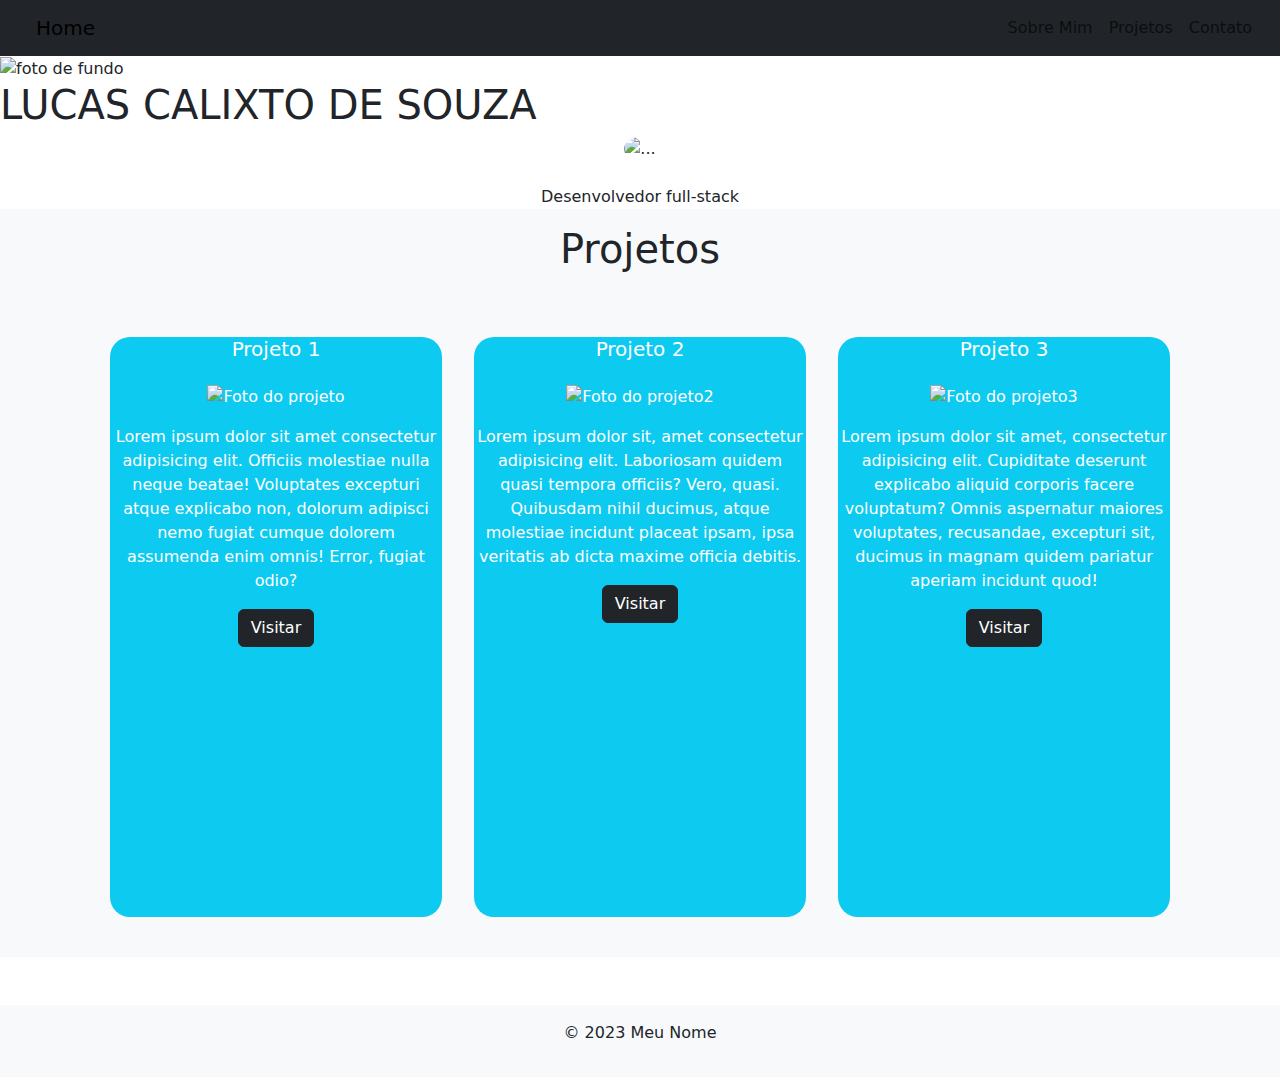
==== index.html @ 974daecf "Primeiro commit do projeto" ====
<!DOCTYPE html>
<html lang="pt-BR">

<head>
  <meta charset="UTF-8">
  <meta name="viewport" content="width=device-width, initial-scale=1.0">
  <title>Meu Currículo</title>
  <link href="https://cdn.jsdelivr.net/npm/bootstrap@5.3.0/dist/css/bootstrap.min.css" rel="stylesheet">
  <link rel="stylesheet" href="curriculo/css/styles.css">
  <script src="curriculo/js/script.js" defer></script>
</head>

<body id="page-top">
  <!-- Navbar -->
  <nav id="minha-navbar" class="navbar navbar-expand-lg bg-dark sticky-top p-2">
    <div class="container-fluid">

      <a id="home" class="navbar-brand ms-3" href="#page-top">Home</a>

      <!-- Botão para abrir o menu em telas pequenas -->
      <button class="navbar-toggler navbar-dark" type="button" data-bs-toggle="collapse" data-bs-target="#navbarNav"
        aria-controls="navbarNav" aria-expanded="false" aria-label="Toggle navigation">
        <span class="navbar-toggler-icon"></span>
      </button>

      <!-- Itens do Menu -->
      <div class="collapse navbar-collapse justify-content-end" id="navbarNav">
        <ul class="navbar-nav">
          <li class="nav-item">
            <a id="link" class="nav-link" href="#sobre">Sobre Mim</a>
          </li>
          <li class="nav-item">
            <a id="link" class="nav-link" href="#projetos">Projetos</a>
          </li>
          <li class="nav-item">
            <a id="link" class="nav-link" href="#contato">Contato</a>
          </li>
        </ul>
      </div>

    </div>
  </nav>

  <header>
    <img id="imagemFundo" src="curriculo/assets/img/foto.webp" alt="foto de fundo" class="background-image">
    <h1 class="masthead-heading text-uppercase mb-0 animate-text">Lucas Calixto de Souza</h1>
  </header>
  
  <!-- Sobre Mim -->
  <section id="sobre" class="">
    <div class="container d-flex align-items-center flex-column">
      <!-- Masthead Avatar Image-->
      <img class="mb-3 rounded-circle p-2" src="curriculo/assets/img/foto.jpg" alt="..." />
      <!-- Masthead Subheading-->
      <p class="masthead-subheading font-weight-light mb-0">Desenvolvedor full-stack</p>
    </div>
  </section>

  <!-- Projetos -->
  <section id="projetos" class="bg-light">
    <div class="container">
      <h1 class="text-center p-3">Projetos</h1>
      <div class="row p-4">
        <div class="col-lg-4 col-md-12 p-3">
          <div class="card-body bg-info text-white text-center" style="border-radius: 20px; height: 580px;">
            <h5 class="card-title">Projeto 1</h5>
            <img src="curriculo/assets/img/fotoprojeto.webp" class="card-img-top mt-4 mb-3" alt="Foto do projeto"
              style="width: 250px; height: 240px;">
            <p class="card-text">Lorem ipsum dolor sit amet consectetur adipisicing elit. Officiis
              molestiae nulla neque beatae! Voluptates excepturi atque explicabo non, dolorum adipisci
              nemo fugiat cumque dolorem assumenda enim omnis! Error, fugiat odio?</p>
            <div class="text-center">
              <button class="btn btn-dark">Visitar</button>
            </div>
          </div>
        </div>
        <div class="col-lg-4 col-md-6 p-3">
          <div class="card-body bg-info text-white text-center" style="border-radius: 20px; height: 580px;">
            <h5 class="card-title">Projeto 2</h5>
            <img src="curriculo/assets/img/fotoprojeto.webp" class="card-img-top mt-4 mb-3" alt="Foto do projeto2"
              style="width: 250px; height: 240px;">
            <p class="card-text">Lorem ipsum dolor sit, amet consectetur adipisicing elit. Laboriosam
              quidem quasi tempora officiis? Vero, quasi. Quibusdam nihil ducimus, atque molestiae
              incidunt placeat ipsam, ipsa veritatis ab dicta maxime officia debitis.</p>
            <div class="text-center">
              <button class="btn btn-dark">Visitar</button>
            </div>
          </div>
        </div>
        <div class="col-lg-4 col-md-6 p-3">
          <div class="card-body bg-info text-white text-center" style="border-radius: 20px; height: 580px;">
            <h5 class="card-title">Projeto 3</h5>
            <img src="curriculo/assets/img/fotoprojeto.webp" class="card-img-top mt-4 mb-3" alt="Foto do projeto3"
              style="width: 250px; height: 240px;">
            <p class="card-text">Lorem ipsum dolor sit amet, consectetur adipisicing elit. Cupiditate
              deserunt explicabo aliquid corporis facere voluptatum? Omnis aspernatur maiores
              voluptates, recusandae, excepturi sit, ducimus in magnam quidem pariatur aperiam
              incidunt quod!</p>
            <div class="text-center">
              <button class="btn btn-dark">Visitar</button>
            </div>
          </div>
        </div>
      </div>
    </div>
  </section>
  <section>


    
  </section>

  <!-- Adicione outras seções aqui -->

  <!-- Rodapé -->
  <footer class="bg-light text-center p-3 mt-5">
    <p>&copy; 2023 Meu Nome</p>
  </footer>

  <script src="https://cdn.jsdelivr.net/npm/bootstrap@5.3.0/dist/js/bootstrap.bundle.min.js"></script>
  <script src="curriculo/js/script.js"></script> <!-- Seu script customizado -->

</body>

</html>
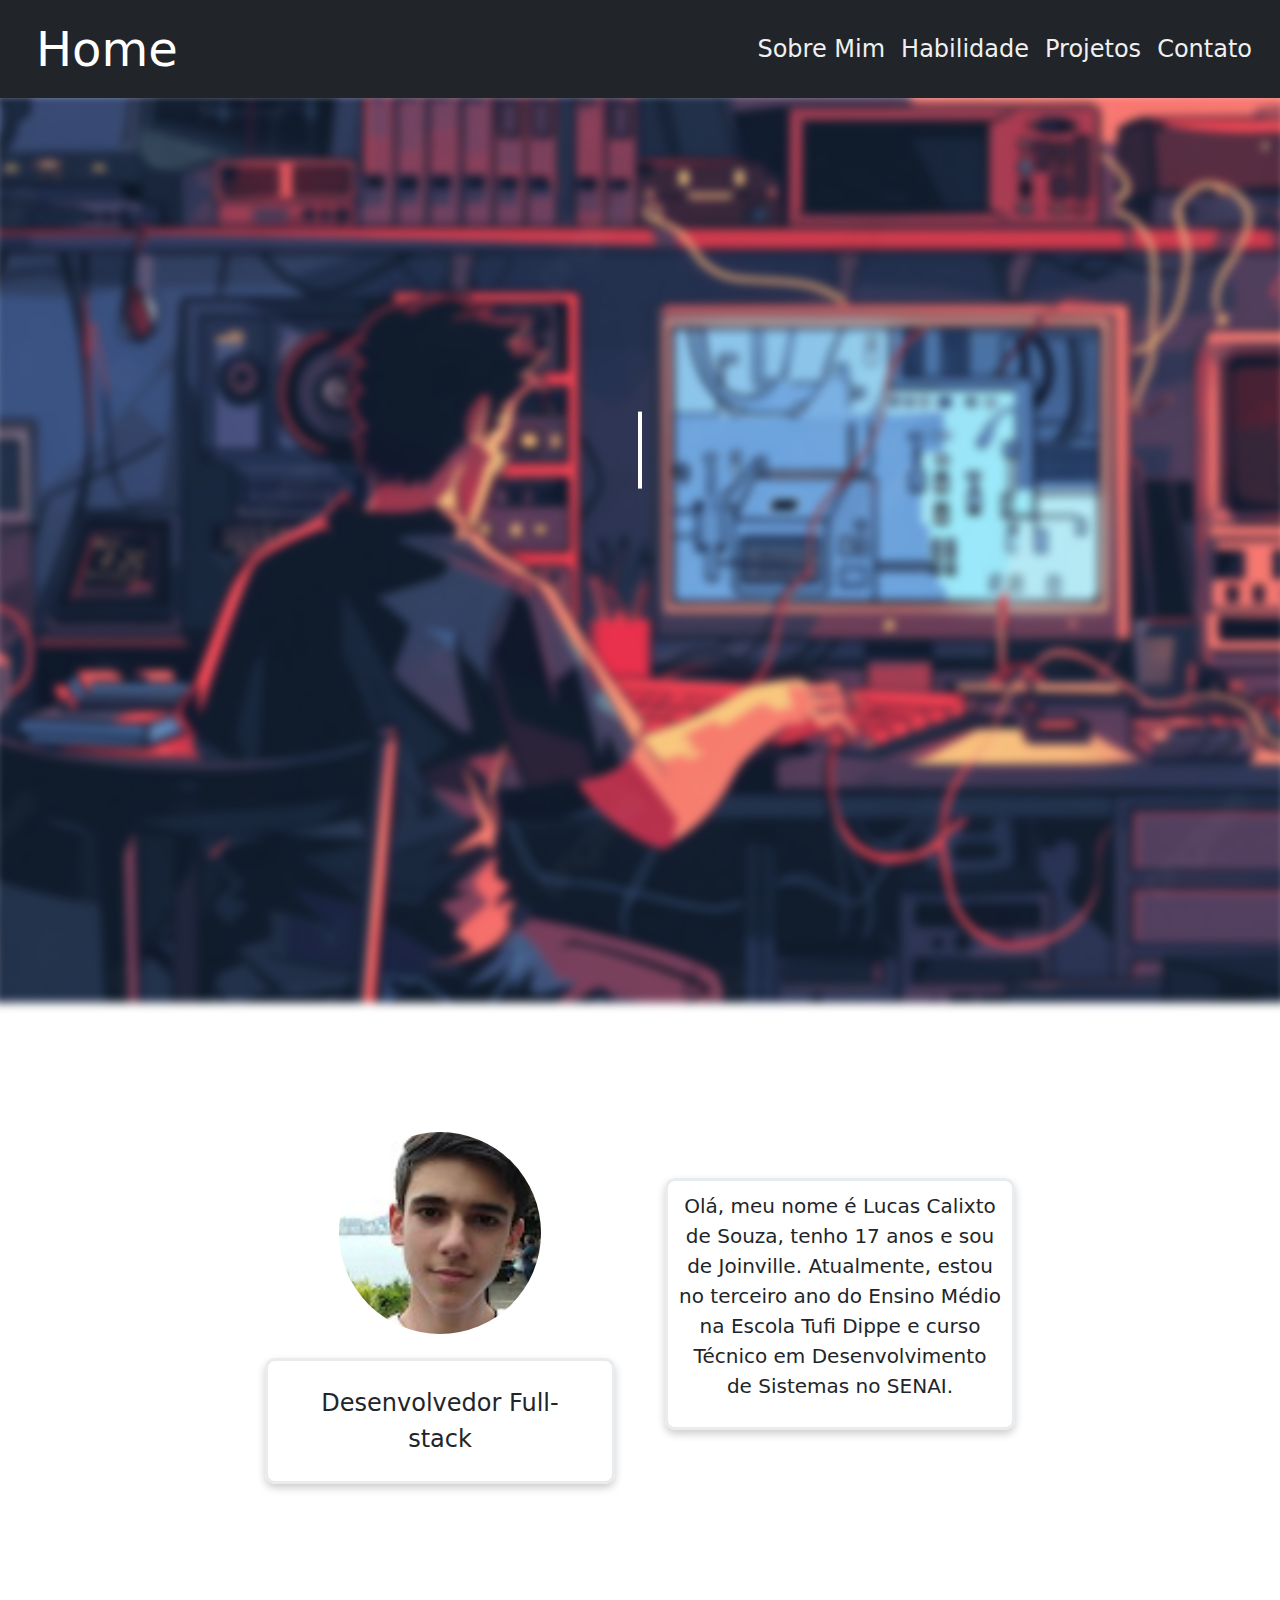
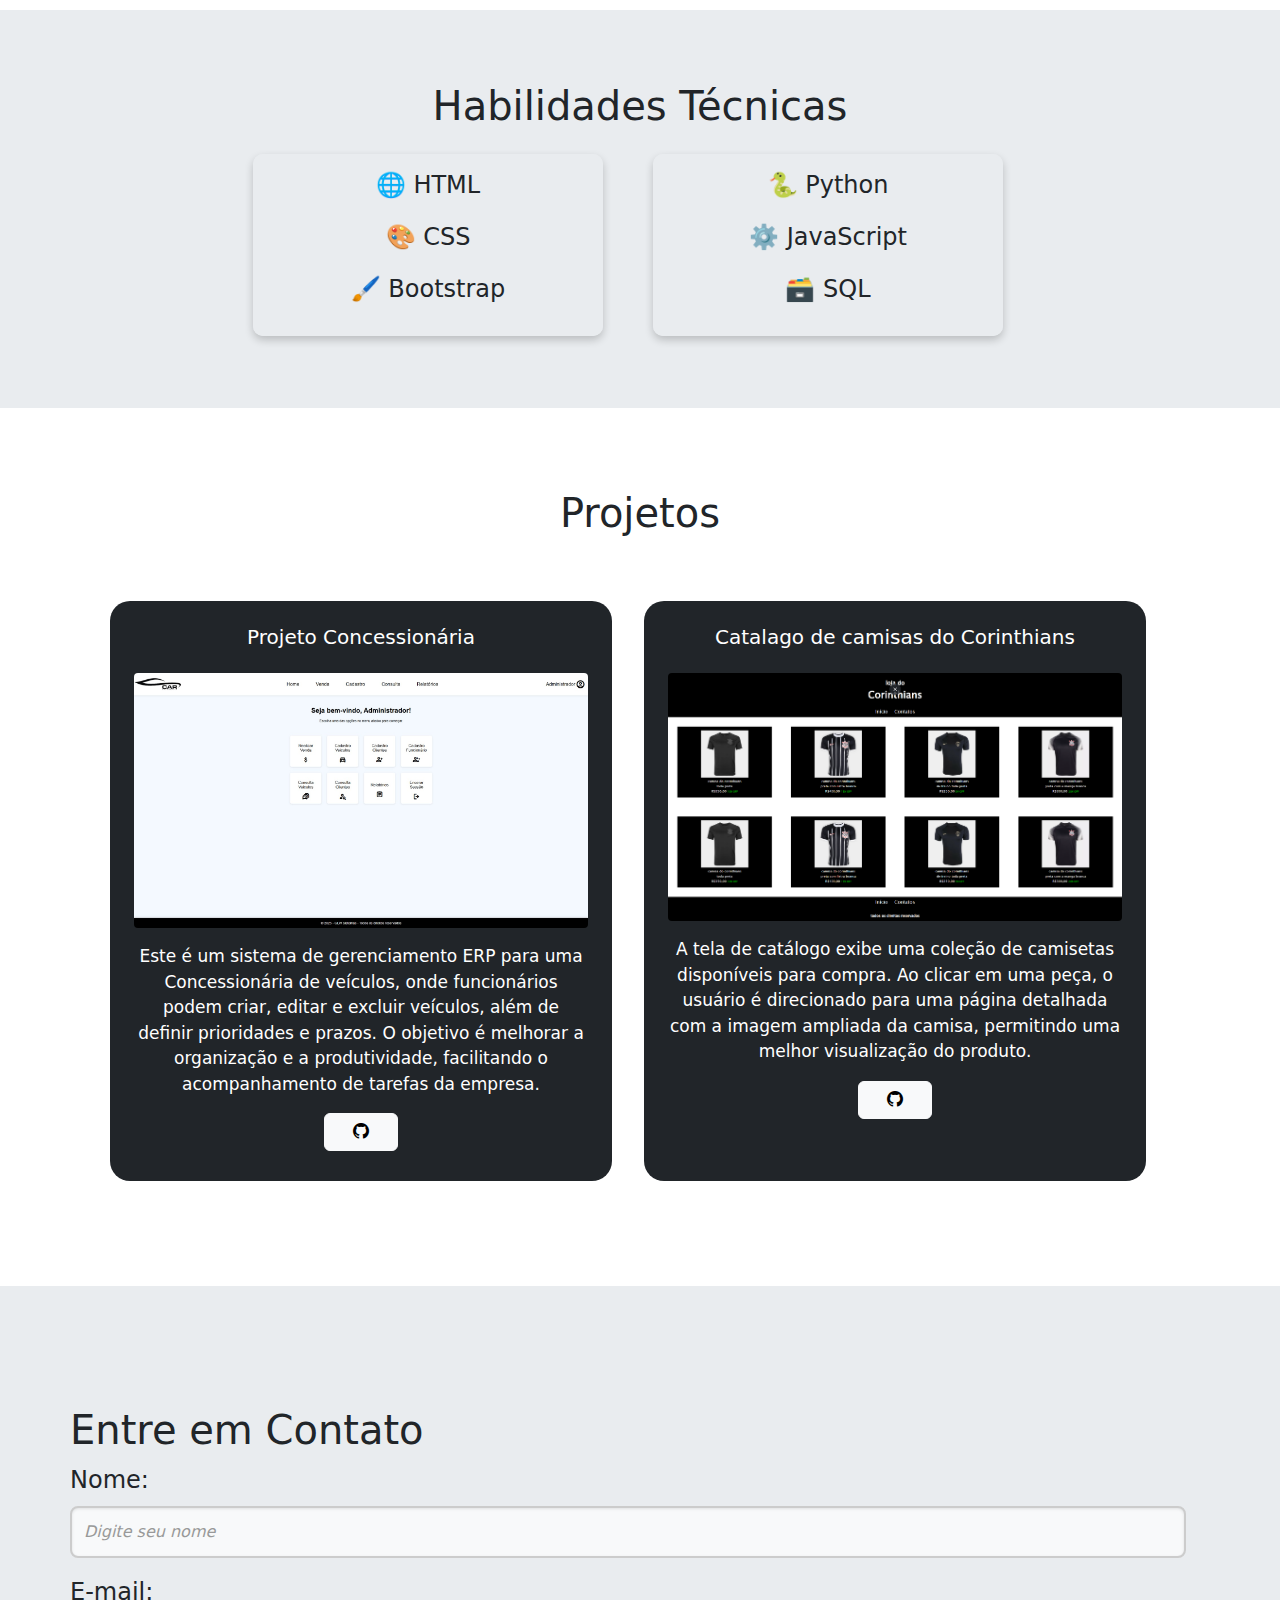
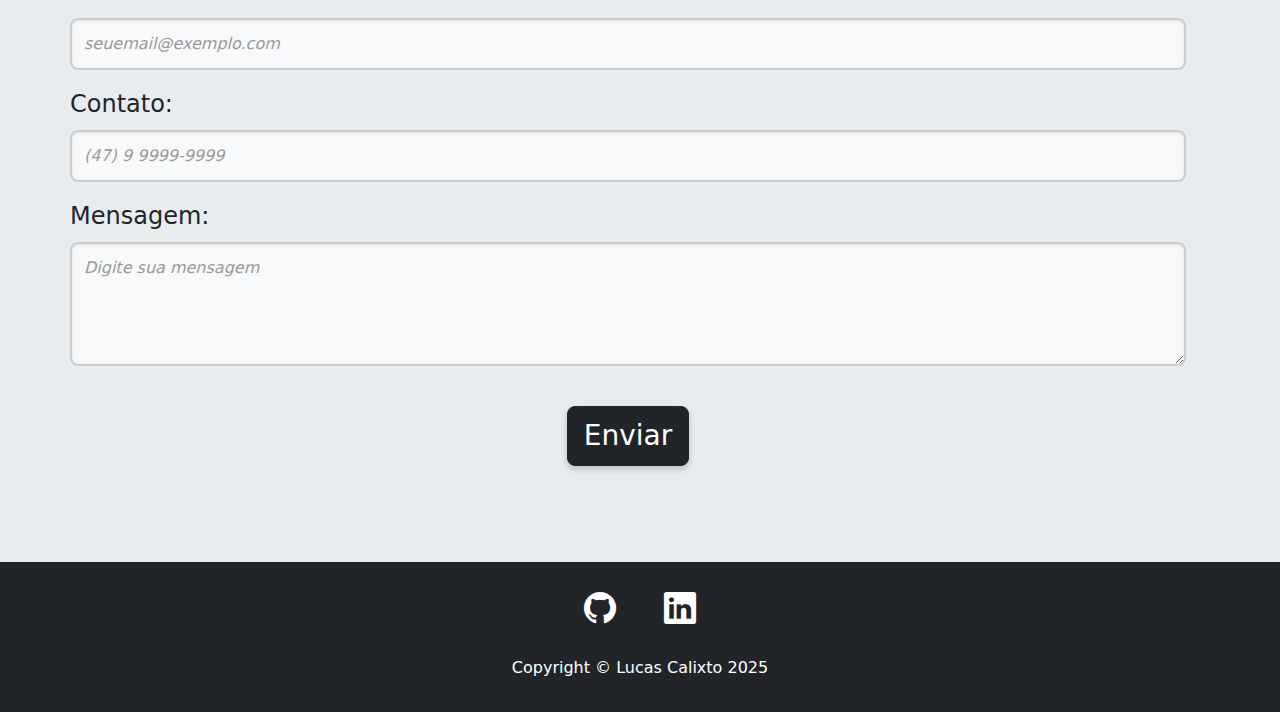
==== commit a1f758cb: "adiciona novo script JavaScript com funcionalidades de validação de formulário, animações e modais" ====
--- a/index.html
+++ b/index.html
@@ -6,8 +6,8 @@
   <meta name="viewport" content="width=device-width, initial-scale=1.0">
   <title>Meu Currículo</title>
   <link href="https://cdn.jsdelivr.net/npm/bootstrap@5.3.0/dist/css/bootstrap.min.css" rel="stylesheet">
-  <link rel="stylesheet" href="curriculo/css/styles.css">
-  <script src="curriculo/js/script.js" defer></script>
+  <link rel="stylesheet" href="css/styles.css">
+  <link rel="stylesheet" href="https://cdn.jsdelivr.net/npm/bootstrap-icons@1.11.3/font/bootstrap-icons.min.css">
 </head>
 
 <body id="page-top">
@@ -30,6 +30,9 @@
             <a id="link" class="nav-link" href="#sobre">Sobre Mim</a>
           </li>
           <li class="nav-item">
+            <a id="link" class="nav-link" href="#habilidades">Habilidade</a>
+          </li>
+          <li class="nav-item">
             <a id="link" class="nav-link" href="#projetos">Projetos</a>
           </li>
           <li class="nav-item">
@@ -42,83 +45,182 @@
   </nav>
 
   <header>
-    <img id="imagemFundo" src="curriculo/assets/img/foto.webp" alt="foto de fundo" class="background-image">
-    <h1 class="masthead-heading text-uppercase mb-0 animate-text">Lucas Calixto de Souza</h1>
+    <img id="imagemFundo" src="assets/img/foto.webp" alt="foto de fundo" class="background-image">
+    <h1 id="nome" class="masthead-heading text-uppercase animate-text cursor">Lucas Calixto de Souza</h1>
   </header>
-  
+
   <!-- Sobre Mim -->
-  <section id="sobre" class="">
-    <div class="container d-flex align-items-center flex-column">
-      <!-- Masthead Avatar Image-->
-      <img class="mb-3 rounded-circle p-2" src="curriculo/assets/img/foto.jpg" alt="..." />
-      <!-- Masthead Subheading-->
-      <p class="masthead-subheading font-weight-light mb-0">Desenvolvedor full-stack</p>
+  <section id="sobre">
+    <div id="distancia" class="row">
+      <div id="txtsobre" class="col-lg-4">
+        <img id="imgminha" class="rounded-circle p-4" src="assets/img/foto.jpg" alt="Foto do desenvolvedor" />
+        <p id="txt" class="masthead-subheading font-weight-light p-4 fs-4">Desenvolvedor Full-stack</p>
+      </div>
+      <div id="txt" class="col-lg-4">
+        <p class="text-center fs-5">Olá, meu nome é Lucas Calixto de Souza, tenho 17 anos e sou de Joinville.
+          Atualmente, estou no terceiro ano do Ensino Médio na Escola Tufi Dippe e curso Técnico em Desenvolvimento de
+          Sistemas no SENAI.</p>
+      </div>
+    </div>
+  </section>
+
+  <!-- Habilidades -->
+  <section id="habilidades" class="py-5">
+    <div class="text-container container mt-4">
+      <h1 class="text-center mb-4">Habilidades Técnicas</h1>
+      <div id="distancia" class="row text-center">
+        <div id="txt1" class="col-lg-4 mb-4">
+          <p class="fs-4 animated-text">🌐 HTML</p>
+          <p class="fs-4 animated-text">🎨 CSS</p>
+          <p class="fs-4 animated-text">🖌️ Bootstrap</p>
+        </div>
+        <div id="txt2" class="col-lg-4 mb-4">
+          <p class="fs-4 animated-text">🐍 Python</p>
+          <p class="fs-4 animated-text">⚙️ JavaScript</p>
+          <p class="fs-4 animated-text">🗃️ SQL</p>
+        </div>
+      </div>
     </div>
   </section>
 
   <!-- Projetos -->
-  <section id="projetos" class="bg-light">
+  <section id="projetos">
     <div class="container">
       <h1 class="text-center p-3">Projetos</h1>
       <div class="row p-4">
-        <div class="col-lg-4 col-md-12 p-3">
-          <div class="card-body bg-info text-white text-center" style="border-radius: 20px; height: 580px;">
-            <h5 class="card-title">Projeto 1</h5>
-            <img src="curriculo/assets/img/fotoprojeto.webp" class="card-img-top mt-4 mb-3" alt="Foto do projeto"
-              style="width: 250px; height: 240px;">
-            <p class="card-text">Lorem ipsum dolor sit amet consectetur adipisicing elit. Officiis
-              molestiae nulla neque beatae! Voluptates excepturi atque explicabo non, dolorum adipisci
-              nemo fugiat cumque dolorem assumenda enim omnis! Error, fugiat odio?</p>
+        <!-- Card 1 -->
+        <div class="col-lg-6 col-md-4 p-3 text-white">
+          <div id="card-projeto-1" class="card-body bg-dark p-4 text-center"
+            style="border-radius: 20px; height: 580px;">
+            <h5 class="card-title">Projeto Concessionária</h5>
+            <img src="assets/img/concessionaria.jpeg" class="card-img-top mt-4 mb-3 rounded-1" alt="Foto do projeto">
+            <p class="card-text">Este é um sistema de gerenciamento ERP para uma Concessionária de veículos, onde
+              funcionários podem criar, editar e excluir veículos, além de definir prioridades e prazos. O objetivo é
+              melhorar a organização e a produtividade, facilitando o acompanhamento de tarefas da empresa.</p>
             <div class="text-center">
-              <button class="btn btn-dark">Visitar</button>
+              <a class="btn btn-light" target="_blank" href="https://github.com/luc4as-calixto/Concessionaria"><i
+                  class="bi bi-github p-3"></i></a>
             </div>
           </div>
         </div>
-        <div class="col-lg-4 col-md-6 p-3">
-          <div class="card-body bg-info text-white text-center" style="border-radius: 20px; height: 580px;">
-            <h5 class="card-title">Projeto 2</h5>
-            <img src="curriculo/assets/img/fotoprojeto.webp" class="card-img-top mt-4 mb-3" alt="Foto do projeto2"
-              style="width: 250px; height: 240px;">
-            <p class="card-text">Lorem ipsum dolor sit, amet consectetur adipisicing elit. Laboriosam
-              quidem quasi tempora officiis? Vero, quasi. Quibusdam nihil ducimus, atque molestiae
-              incidunt placeat ipsam, ipsa veritatis ab dicta maxime officia debitis.</p>
+
+        <!-- Modal 1 -->
+        <div id="modal-1" class="modal">
+          <div class="modal-content">
+            <h2 class="p-4">Projeto Concessionária</h2>
+            <img src="assets/img/concessionaria.jpeg" alt="Foto do projeto" class="modal-img">
+            <p class="fs-5">O sistema da concessionária tem como objetivo otimizar e agilizar a gestão de estoque,
+              vendas, clientes e funcionários. Ele será utilizado por diferentes perfis de colaboradores, incluindo
+              vendedores, almoxarifes, profissionais do setor financeiro, supervisores e gerentes, que terão a
+              responsabilidade de manter as informações sempre atualizadas.</p>
+            <p class="fs-5">Entre suas principais funcionalidades, o sistema permitirá o cadastro e a consulta de dados
+              de clientes, funcionários e veículos, além da geração de relatórios detalhados sobre o volume de vendas
+              semanais e mensais, bem como o saldo de veículos em estoque. Dessa forma, a ferramenta contribuirá para um
+              gerenciamento mais eficiente, organizado e ágil das operações da concessionária.</p>
+            <span class="close p-3">&times;</span>
+          </div>
+        </div>
+
+        <!-- Card 2 -->
+        <div class="col-lg-6 col-md-4 p-3 text-white">
+          <div id="card-projeto-2" class="card-body bg-dark p-4 text-center"
+            style="border-radius: 20px; height: 580px;">
+            <h5 class="card-title">Catalago de camisas do Corinthians</h5>
+            <img src="assets/img/catalago.png" class="card-img-top mt-4 mb-3 rounded-1" alt="Foto do projeto2">
+            <p class="card-text">A tela de catálogo exibe uma coleção de camisetas disponíveis para compra. Ao clicar em
+              uma peça, o usuário é direcionado para uma página detalhada com a imagem ampliada da camisa, permitindo
+              uma melhor visualização do produto.</p>
             <div class="text-center">
-              <button class="btn btn-dark">Visitar</button>
+              <a class="btn btn-light" target="_blank" href=""><i class="bi bi-github p-3"></i></a>
             </div>
           </div>
         </div>
-        <div class="col-lg-4 col-md-6 p-3">
-          <div class="card-body bg-info text-white text-center" style="border-radius: 20px; height: 580px;">
-            <h5 class="card-title">Projeto 3</h5>
-            <img src="curriculo/assets/img/fotoprojeto.webp" class="card-img-top mt-4 mb-3" alt="Foto do projeto3"
-              style="width: 250px; height: 240px;">
-            <p class="card-text">Lorem ipsum dolor sit amet, consectetur adipisicing elit. Cupiditate
-              deserunt explicabo aliquid corporis facere voluptatum? Omnis aspernatur maiores
-              voluptates, recusandae, excepturi sit, ducimus in magnam quidem pariatur aperiam
-              incidunt quod!</p>
-            <div class="text-center">
-              <button class="btn btn-dark">Visitar</button>
-            </div>
-          </div>
-        </div>
-      </div>
-    </div>
-  </section>
-  <section>
-
-
-    
-  </section>
-
-  <!-- Adicione outras seções aqui -->
+
+        <!-- Modal 2 -->
+        <div id="modal-2" class="modal">
+          <div class="modal-content">
+            <h2 class="p-4">Catalago de camisas do Corinthians</h2>
+            <img src="assets/img/catalago.png" alt="Foto do catalago" class="modal-img">
+            <p class="card-text fs-4">A tela de catálogo de camisetas é uma interface onde os usuários podem visualizar
+              diferentes modelos disponíveis para compra. Cada item é apresentado com uma imagem, nome e, opcionalmente,
+              preço. Ao clicar em uma camiseta, o sistema abre uma nova tela dedicada exclusivamente a esse produto.
+              Nela, a peça é exibida em destaque, permitindo uma visão mais detalhada do design, tecido e acabamentos.
+              Esse recurso facilita a experiência do usuário, tornando a navegação mais intuitiva e permitindo uma
+              melhor avaliação antes da compra.</p>
+            <img src="assets/img/camisa.png" alt="Foto da camisa" class="modal-img">
+            <span class="close p-3">&times;</span>
+          </div>
+        </div>
+      </div>
+    </div>
+  </section>
+  <!-- Formulário -->
+  <section id="contato" class="py-5 p-4">
+
+    <!-- Mensagens -->
+    <div class="row justify-content-center">
+      <div class="col-8 col-md-6 mt-4">
+        <div id="success-message" class="alert alert-success d-none">
+          Mensagem enviada com sucesso! 🎉
+        </div>
+      </div>
+    </div>
+
+    <!-- Mensagem de erro -->
+
+    <div class="row justify-content-center">
+      <div class="col-8 col-md-6 mt-4">
+        <div id="alert-message-erronumber" class="alert alert-danger d-none" role="alert">
+          <p>Por favor, insira um número de WhatsApp válido com 11 dígitos.</p>
+        </div>
+      </div>
+    </div>
+
+    <div class="row">
+      <div class="col-12 col-md-12  ">
+        <form id="contato-form" class="container mt-4 mb-5">
+          <h1>Entre em Contato</h1>
+          <div class="mb-3">
+            <label class="form-label fs-4">Nome:</label>
+            <input type="text" class="form-control" placeholder="Digite seu nome" required>
+          </div>
+
+          <div class="mb-3">
+            <label class="form-label fs-4">E-mail:</label>
+            <input type="email" class="form-control" placeholder="seuemail@exemplo.com" required>
+          </div>
+
+          <div class="mb-3">
+            <label class="form-label fs-4">Contato:</label>
+            <input id="numero_contato" type="tel" class="form-control" placeholder="(47) 9 9999-9999">
+          </div>
+
+          <div class="mb-3">
+            <label class="form-label fs-4">Mensagem:</label>
+            <textarea class="form-control" rows="4" placeholder="Digite sua mensagem" required></textarea>
+          </div>
+
+          <div class="text-center">
+            <button type="submit" class="btn btn-dark btn-lg mt-4 fs-3">Enviar</button>
+          </div>
+        </form>
+      </div>
+    </div>
+  </section>
+
 
   <!-- Rodapé -->
-  <footer class="bg-light text-center p-3 mt-5">
-    <p>&copy; 2023 Meu Nome</p>
+  <footer class="bg-dark text-white text-center p-3">
+    <a href="https://github.com/luc4as-calixto" target="_blank" class="btn btn-dark text-white fs-2 mb-3"><i
+        class="bi bi-github"></i></a>
+    <a href="https://br.linkedin.com/in/lucascalixtodesouza" target="_blank"
+      class="btn btn-dark text-white fs-2 mb-3 ms-3 "><i class="bi bi-linkedin"></i></a>
+    <p>Copyright &copy; Lucas Calixto 2025 </p>
   </footer>
 
+  <script src="js/script.js" defer></script>
   <script src="https://cdn.jsdelivr.net/npm/bootstrap@5.3.0/dist/js/bootstrap.bundle.min.js"></script>
-  <script src="curriculo/js/script.js"></script> <!-- Seu script customizado -->
+  <script src="js/script.js"></script> <!-- Seu script customizado -->
 
 </body>
 
--- a/css/styles.css
+++ b/css/styles.css
@@ -0,0 +1,378 @@
+.row {
+  display: flex;
+  flex-wrap: wrap;
+  justify-content: center;
+  align-items: center;
+  width: 100%;
+}
+
+.col-lg-4 {
+  display: flex;
+  flex-direction: column;
+  justify-content: center;
+  align-items: center;
+  text-align: center;
+}
+
+button{
+  box-shadow: 0px 3px 6px rgba(0, 0, 0, 0.2);
+}
+
+button:hover{
+  box-shadow: 0px 3px 6px rgba(0, 0, 0, 0.6);
+}	
+
+body {
+  overflow-x: hidden;
+}
+
+section {
+  animation: fadeIn 1s ease-in-out;
+}
+
+#distancia {
+  gap: 50px;
+}
+
+/* ------------------------------------ nav ------------------------------------ */
+
+#home {
+  font-size: 3em;
+  color: white;
+}
+
+#home:hover{
+  color: rgba(255, 255, 255, 0.562);
+}
+
+#link {
+  color: #f0f0f0;
+  font-size: 1.5em;
+  text-decoration: none;
+}
+
+#link:hover {
+  color: rgba(255, 255, 255, 0.562) ;
+}
+
+
+/* Estilo normal da navbar */
+#minha-navbar {
+  transition: all 0.3s ease-in-out;
+  /* Transição suave para todas as mudanças */
+  padding: 5rem 1rem;
+  /* Padding padrão */
+  background-color: #343a40;
+  /* Cor de fundo padrão */
+}
+
+/* Estilo da navbar quando ela for reduzida */
+#minha-navbar.scrolled {
+  padding: 0.5rem 1rem;
+  /* Menor padding quando rolada */
+  background-color: #212529;
+  /* Cor de fundo mais escura quando rolada */
+}
+
+#minha-navbar .navbar-brand,
+#minha-navbar .nav-link {
+  transition: font-size 0.3s ease-in-out;
+  /* Transição suave para o tamanho da fonte */
+}
+
+/* Reduzir tamanho da fonte dos links e do logo quando rolada */
+#minha-navbar.scrolled .navbar-brand {
+  font-size: 1.3rem;
+  /* Tamanho da fonte do logo um pouco menor */
+}
+
+#minha-navbar.scrolled .nav-link {
+  font-size: 1.3rem;
+  /* Tamanho da fonte dos links reduzido */
+}
+
+/* ------------------------------------ section imagem-header ------------------------------------ */
+
+#imagemFundo {
+
+  overflow: hidden;
+  filter: blur(5px);
+  overflow: hidden;
+  scale: 1.01;
+}
+
+/* A imagem vai cobrir toda a tela */
+.background-image {
+  width: 100%;
+  height: 100vh;
+  /* 100% da altura da tela */
+  object-fit: cover;
+  /* Garante que a imagem cubra o espaço sem distorcer */
+  z-index: -1;
+  /* Garante que a imagem fique atrás do texto */
+}
+
+/* Estilos para o nome */
+.masthead-heading {
+  position: absolute;
+  top: 50%;
+  left: 50%;
+  transform: translate(-50%, -50%);
+  font-size: 5vw;
+  /* Tamanho do texto baseado na largura da tela */
+  color: white;
+  text-shadow: 2px 2px 4px rgba(0, 0, 0, 0.5);
+  z-index: 1;
+  margin: 0;
+  width: 80%;
+  /* Ajuste a largura do texto conforme necessário */
+  text-align: center;
+  /* Centraliza o texto */
+}
+
+/* ------------------------------------ escrita header ------------------------------------ */
+
+/* Animação de escrita */
+@keyframes typing {
+  from {
+    width: 0;
+  }
+
+  to {
+    width: 100%;
+  }
+}
+  
+.animate-text {
+  display: inline-block;
+  overflow: hidden;
+  white-space: nowrap;
+  border-right: 4px solid #fff;
+  width: 0;
+  max-width: fit-content;
+  animation: typing 4s steps(40) 1s forwards, cursor-blink 0.75s step-end infinite;
+}
+
+@keyframes cursor-blink {
+  50% {
+    border-color: transparent;
+  }
+}
+
+.animate-text.finished::after {
+  border-right: none;
+}
+
+/* @keyframes blink-caret {
+  50% {
+    border-color: transparent;
+  }
+} */
+
+/* Ajuste do tamanho da fonte em telas menores */
+@media (max-width: 500px) {
+  .masthead-heading {
+    font-size: 6vw;
+    /* Reduz o tamanho da fonte em telas menores */
+  }
+}
+
+/* ------------------------------------ section Sobre mim ------------------------------------ */
+
+#sobre {
+  z-index: 2;
+  padding: 50px;
+  margin-top: 50px;
+  margin-bottom: 50px;
+  background-color: white;
+  display: flex;
+  justify-content: center;
+  align-items: center;
+}
+
+#txtsobre{
+  width: 350px;
+  align-items: center;  
+  padding: 10px;
+}
+
+#txt{
+  width: 350px;
+  align-items: center;  
+  padding: 10px;
+  border: 3px solid #e9ecef;
+  border-radius: 10px;
+  box-shadow: 0px 4px 8px rgba(0, 0, 0, 0.2);
+}
+
+#txt1{
+  width: 350px;
+  height: auto;
+  padding-right: 5%;
+  align-items: center;
+  padding: 10px;
+  border: 3px solid #e9ecef;
+  border-radius: 10px;
+  box-shadow: 0px 4px 8px rgba(0, 0, 0, 0.2);
+}	
+
+
+#txt2{
+  width: 350px;
+  height: auto;
+  align-items: center;
+  padding-left: 5%;
+  padding: 10px;
+  border: 3px solid #e9ecef;
+  border-radius: 10px;
+  box-shadow: 0px 4px 8px rgba(0, 0, 0, 0.2);
+}
+
+#imgminha{
+  width: 250px;
+  height: auto;
+}
+
+/* ------------------------------------ section habilidades ------------------------------------ */
+
+#habilidades{
+  background-color: #e9ecef;
+}
+
+/* animação  */
+
+.text-container {
+  overflow: hidden; 
+  width: 100%; 
+}
+
+.animated-text {
+  display: inline-block; 
+  transition: transform 0.3s ease; 
+  cursor: default;  
+}
+
+.animated-text:hover {
+  transform: translateX(20px);
+}
+
+
+/* ------------------------------------ section projeto ------------------------------------ */
+
+#projetos {
+  z-index: 2;
+  padding: 50px;
+  margin-top: 15px;
+}
+
+#imgprojetos{
+  max-width: 100%;
+  height: auto;
+  display: block;
+  margin: 0 auto;
+}
+
+#card-projeto{
+  box-shadow: 0px 8px 10px rgba(0, 0, 0, 0.6);  
+}
+
+#card-projeto-1{
+  cursor: pointer;
+  font-size: 17px;
+}
+
+#card-projeto-2{
+  cursor: pointer;
+  font-size: 17px;
+}
+
+/* modal */
+
+/* Estilo do modal */
+.modal {
+  display: none; /* Esconde o modal por padrão */
+  position: fixed;
+  z-index: 1000;
+  left: 0;
+  top: 0;
+  width: 100%;
+  height: 100%;
+  overflow: auto;
+  background-color: rgba(0, 0, 0, 0.8); /* Fundo escuro com transparência */
+  backdrop-filter: blur(5px); /* Efeito de desfoque */
+}
+
+/* Conteúdo do modal */
+.modal-content {
+  background-color: #343a40; /* Cor de fundo do modal */
+  margin: 10% auto;
+  padding: 20px;
+  border-radius: 10px;
+  width: 80%;
+  max-width: 900px;
+  color: white;
+  text-align: center;
+}
+
+/* Botão de fechar */
+.close {
+  color: #aaa;
+  float: right;
+  font-size: 28px;
+  font-weight: bold;
+  cursor: pointer;
+}
+
+.close:hover {
+  color: white;
+}
+
+/* Imagem dentro do modal */
+.modal-img {
+  max-width: 100%;
+  height: auto;
+  border-radius: 10px;
+  margin-bottom: 20px;
+}
+
+/* Adiciona padding para compensar a barra de scroll */
+body.modal-open {
+  overflow: hidden;
+  padding-right: 15px; /* Ajuste conforme necessário */
+}
+
+/* ------------------------------------ section contato ------------------------------------ */
+
+#contato {
+  z-index: 2;
+  padding: 50px;
+  margin-top: 15px;
+  background-color: #e9ecef;
+}
+
+/* Estiliza os campos de input */
+.form-control {
+  background-color: #f8f9fa; 
+  border: 2px solid #ccc; 
+  border-radius: 8px; 
+  padding: 12px;
+  font-size: 16px;
+  transition: all 0.3s ease-in-out;
+  box-shadow: inset 0px 1px 3px rgba(0, 0, 0, 0.1);
+}
+
+/* Efeito ao focar no campo */
+.form-control:focus {
+  border-color: #007bff; 
+  box-shadow: 0px 0px 8px rgba(0, 123, 255, 0.5);
+  outline: none;
+  background-color: white;
+}
+
+/* Deixa os placeholders mais bonitos */
+.form-control::placeholder {
+  color: #999;
+  font-style: italic;
+}
+
+/* ------------------------------------ section footer ------------------------------------ */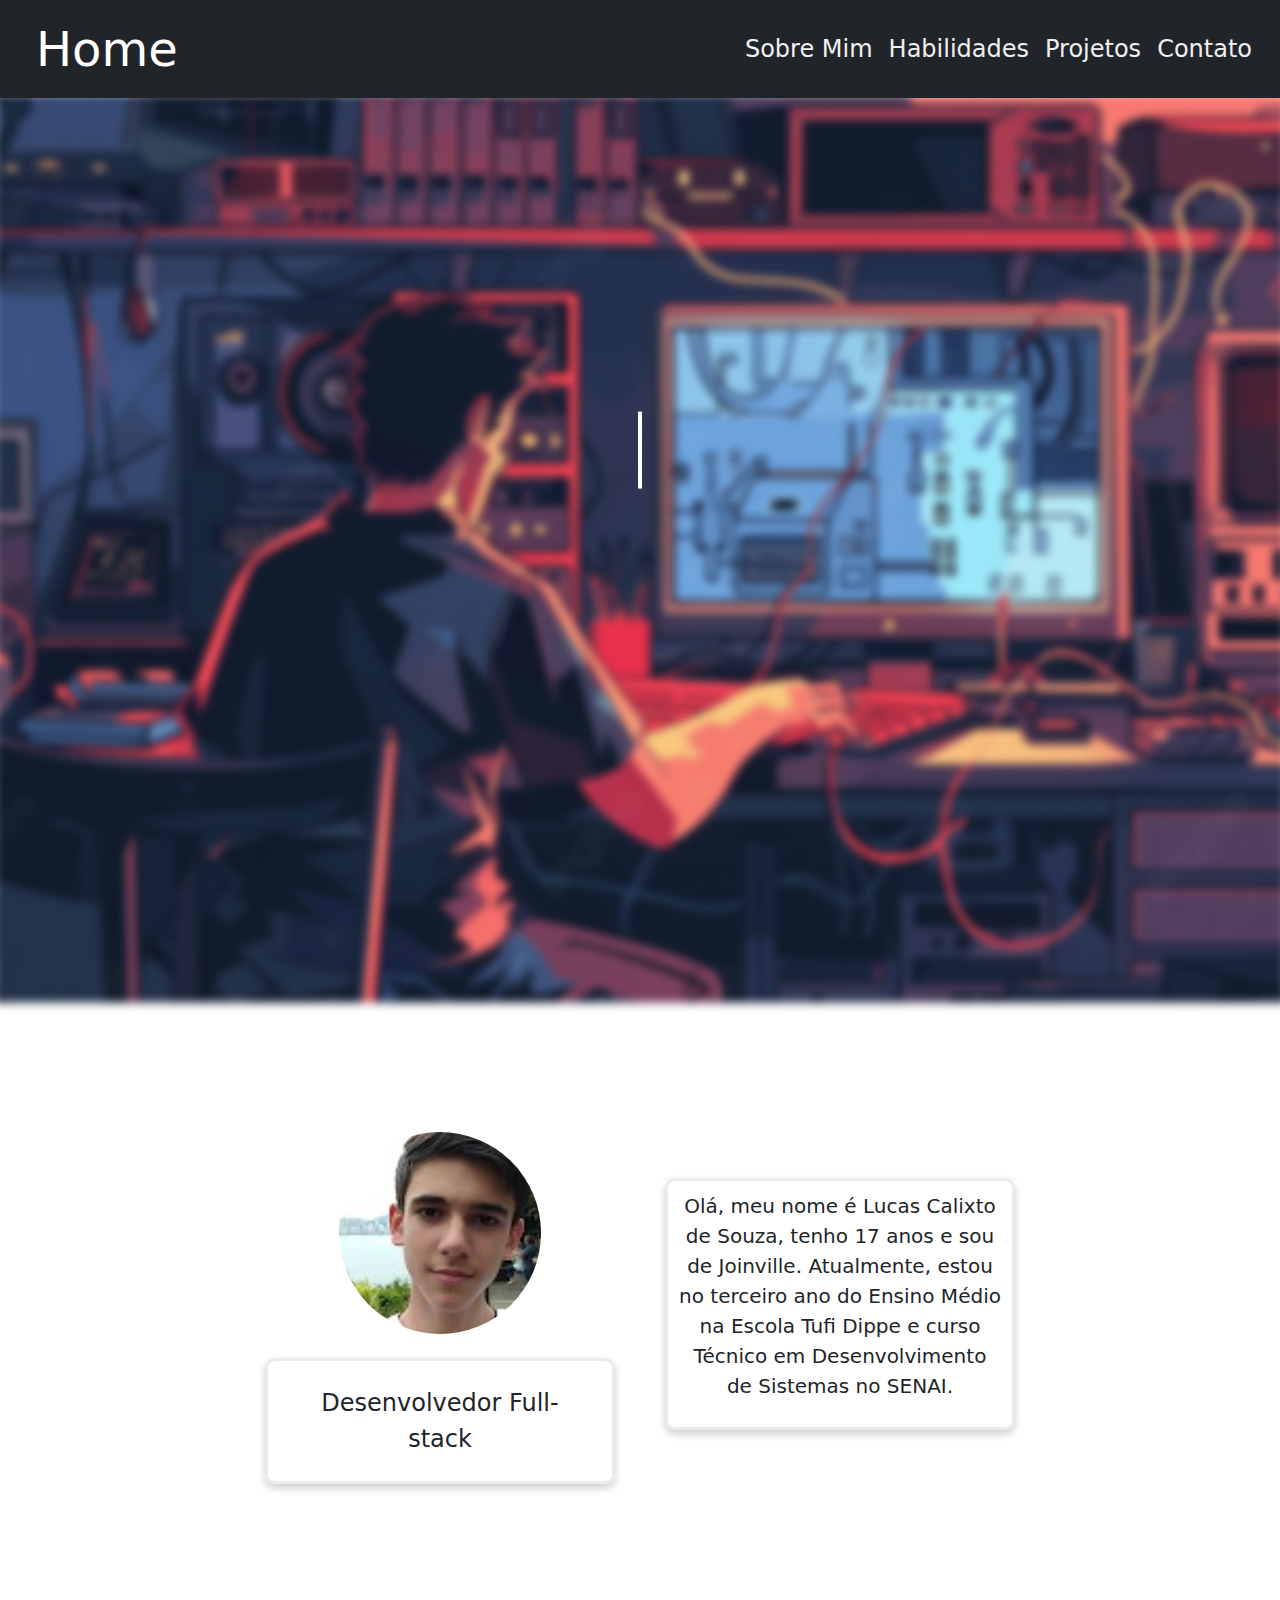
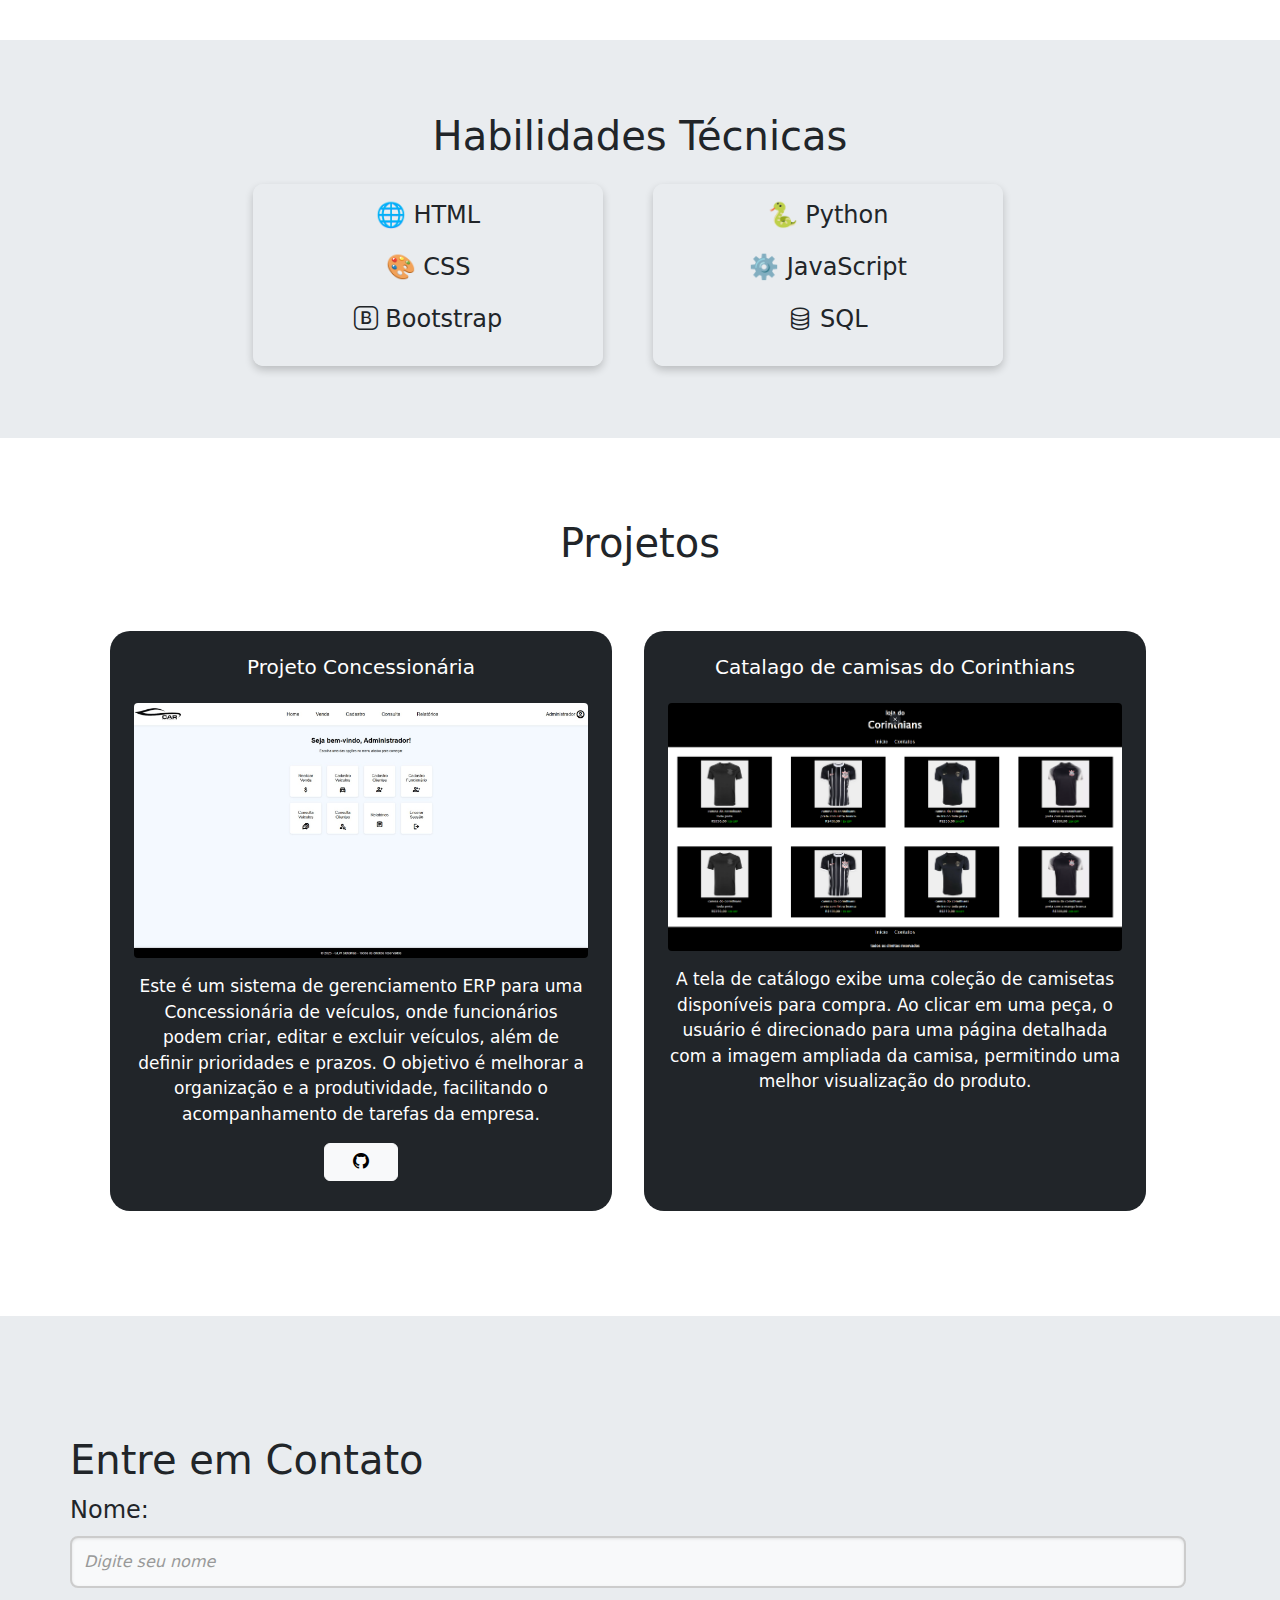
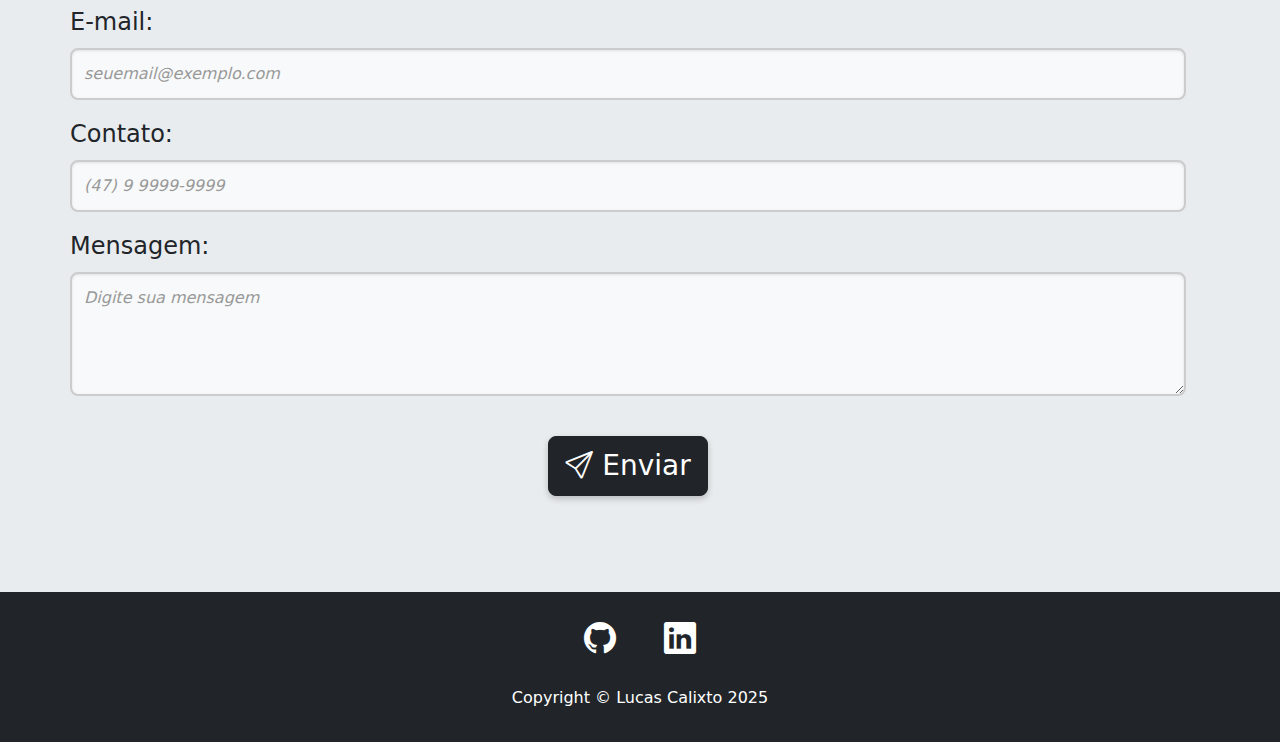
==== commit ba688d1b: "ajusta estilo do layout, corrige plural em "Habilidade" e adiciona ícones ao texto" ====
--- a/index.html
+++ b/index.html
@@ -30,7 +30,7 @@
             <a id="link" class="nav-link" href="#sobre">Sobre Mim</a>
           </li>
           <li class="nav-item">
-            <a id="link" class="nav-link" href="#habilidades">Habilidade</a>
+            <a id="link" class="nav-link" href="#habilidades">Habilidades</a>
           </li>
           <li class="nav-item">
             <a id="link" class="nav-link" href="#projetos">Projetos</a>
@@ -72,12 +72,12 @@
         <div id="txt1" class="col-lg-4 mb-4">
           <p class="fs-4 animated-text">🌐 HTML</p>
           <p class="fs-4 animated-text">🎨 CSS</p>
-          <p class="fs-4 animated-text">🖌️ Bootstrap</p>
+          <p class="fs-4 animated-text"><i class="bi bi-bootstrap"></i> Bootstrap</p>
         </div>
         <div id="txt2" class="col-lg-4 mb-4">
           <p class="fs-4 animated-text">🐍 Python</p>
           <p class="fs-4 animated-text">⚙️ JavaScript</p>
-          <p class="fs-4 animated-text">🗃️ SQL</p>
+          <p class="fs-4 animated-text"><i class="bi bi-database"></i> SQL</p>
         </div>
       </div>
     </div>
@@ -131,7 +131,7 @@
               uma peça, o usuário é direcionado para uma página detalhada com a imagem ampliada da camisa, permitindo
               uma melhor visualização do produto.</p>
             <div class="text-center">
-              <a class="btn btn-light" target="_blank" href=""><i class="bi bi-github p-3"></i></a>
+              <!-- <a class="btn btn-light" target="_blank" href=""><i class="bi bi-github p-3"></i></a> -->
             </div>
           </div>
         </div>
@@ -201,7 +201,7 @@
           </div>
 
           <div class="text-center">
-            <button type="submit" class="btn btn-dark btn-lg mt-4 fs-3">Enviar</button>
+            <button type="submit" class="btn btn-dark btn-lg mt-4 fs-3"><i class="bi bi-send"></i> Enviar</button>
           </div>
         </form>
       </div>
--- a/css/styles.css
+++ b/css/styles.css
@@ -183,7 +183,7 @@
   z-index: 2;
   padding: 50px;
   margin-top: 50px;
-  margin-bottom: 50px;
+  margin-bottom: 80px;
   background-color: white;
   display: flex;
   justify-content: center;
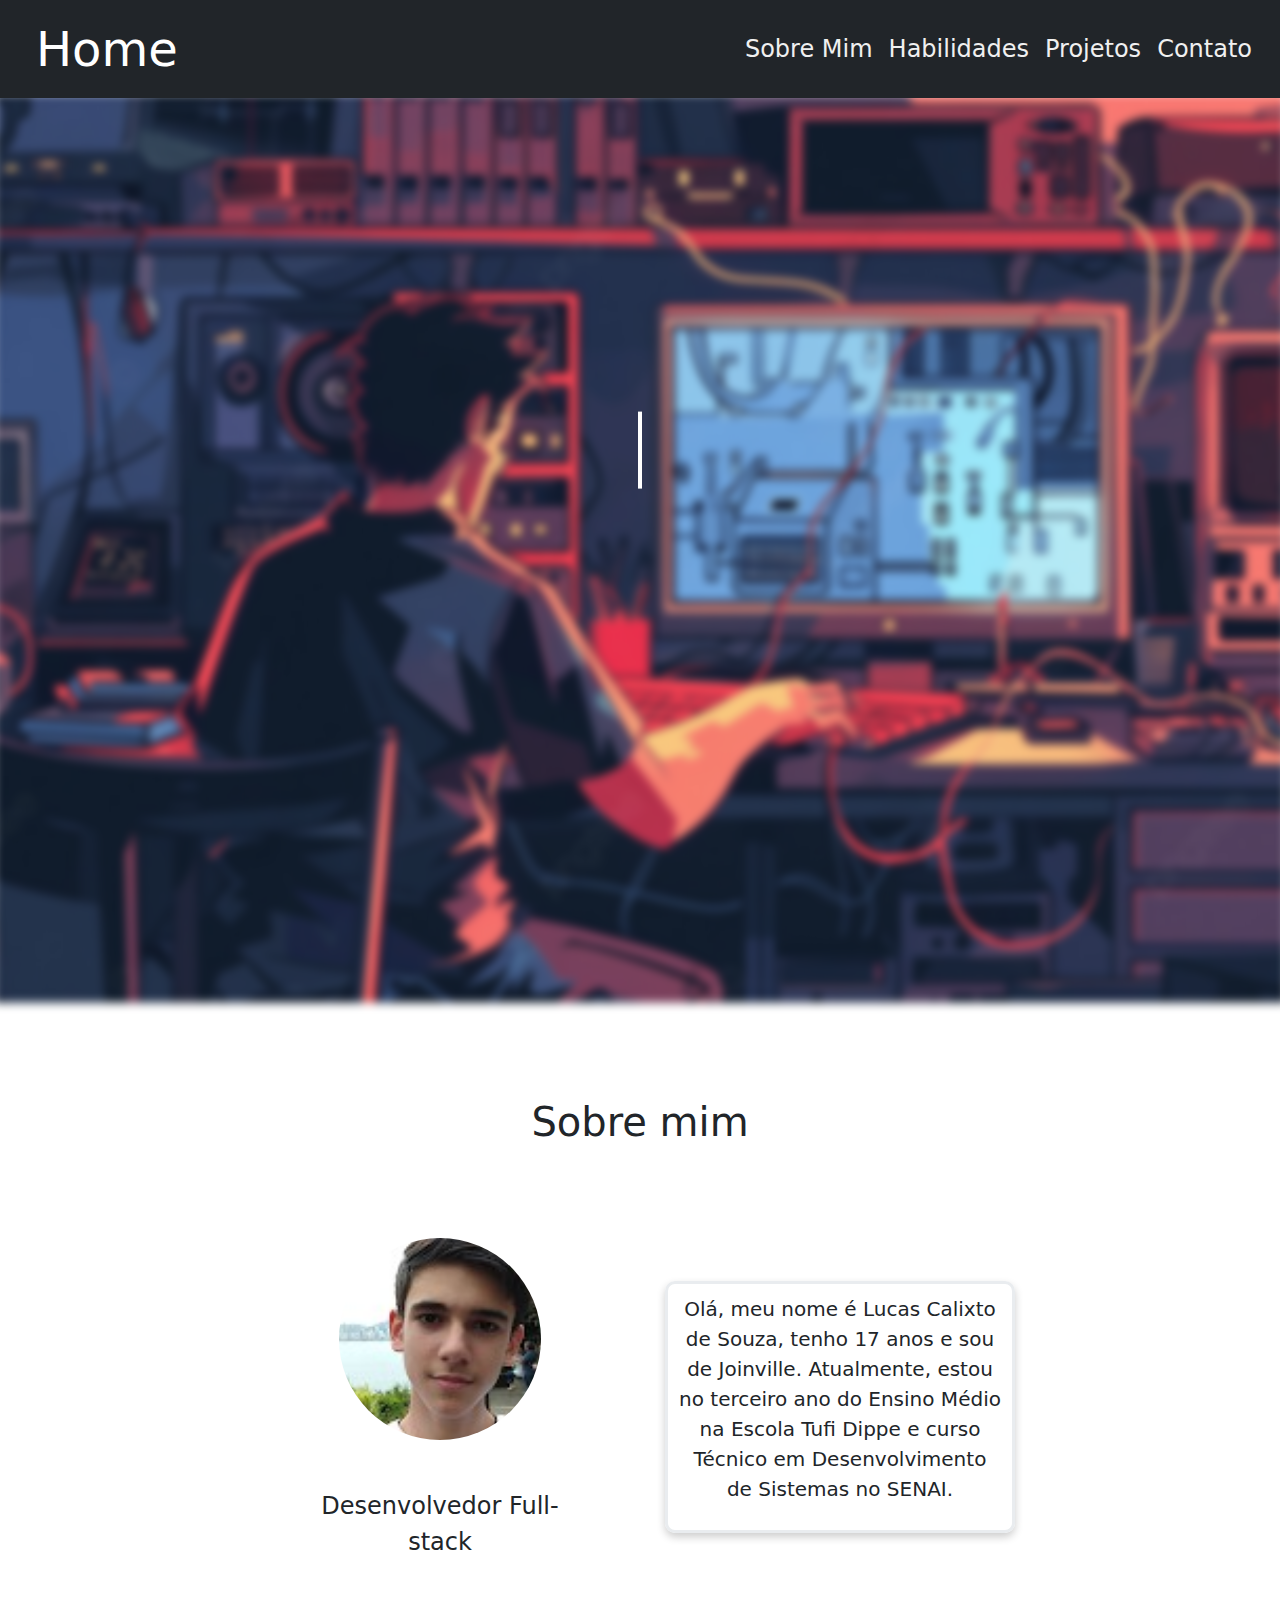
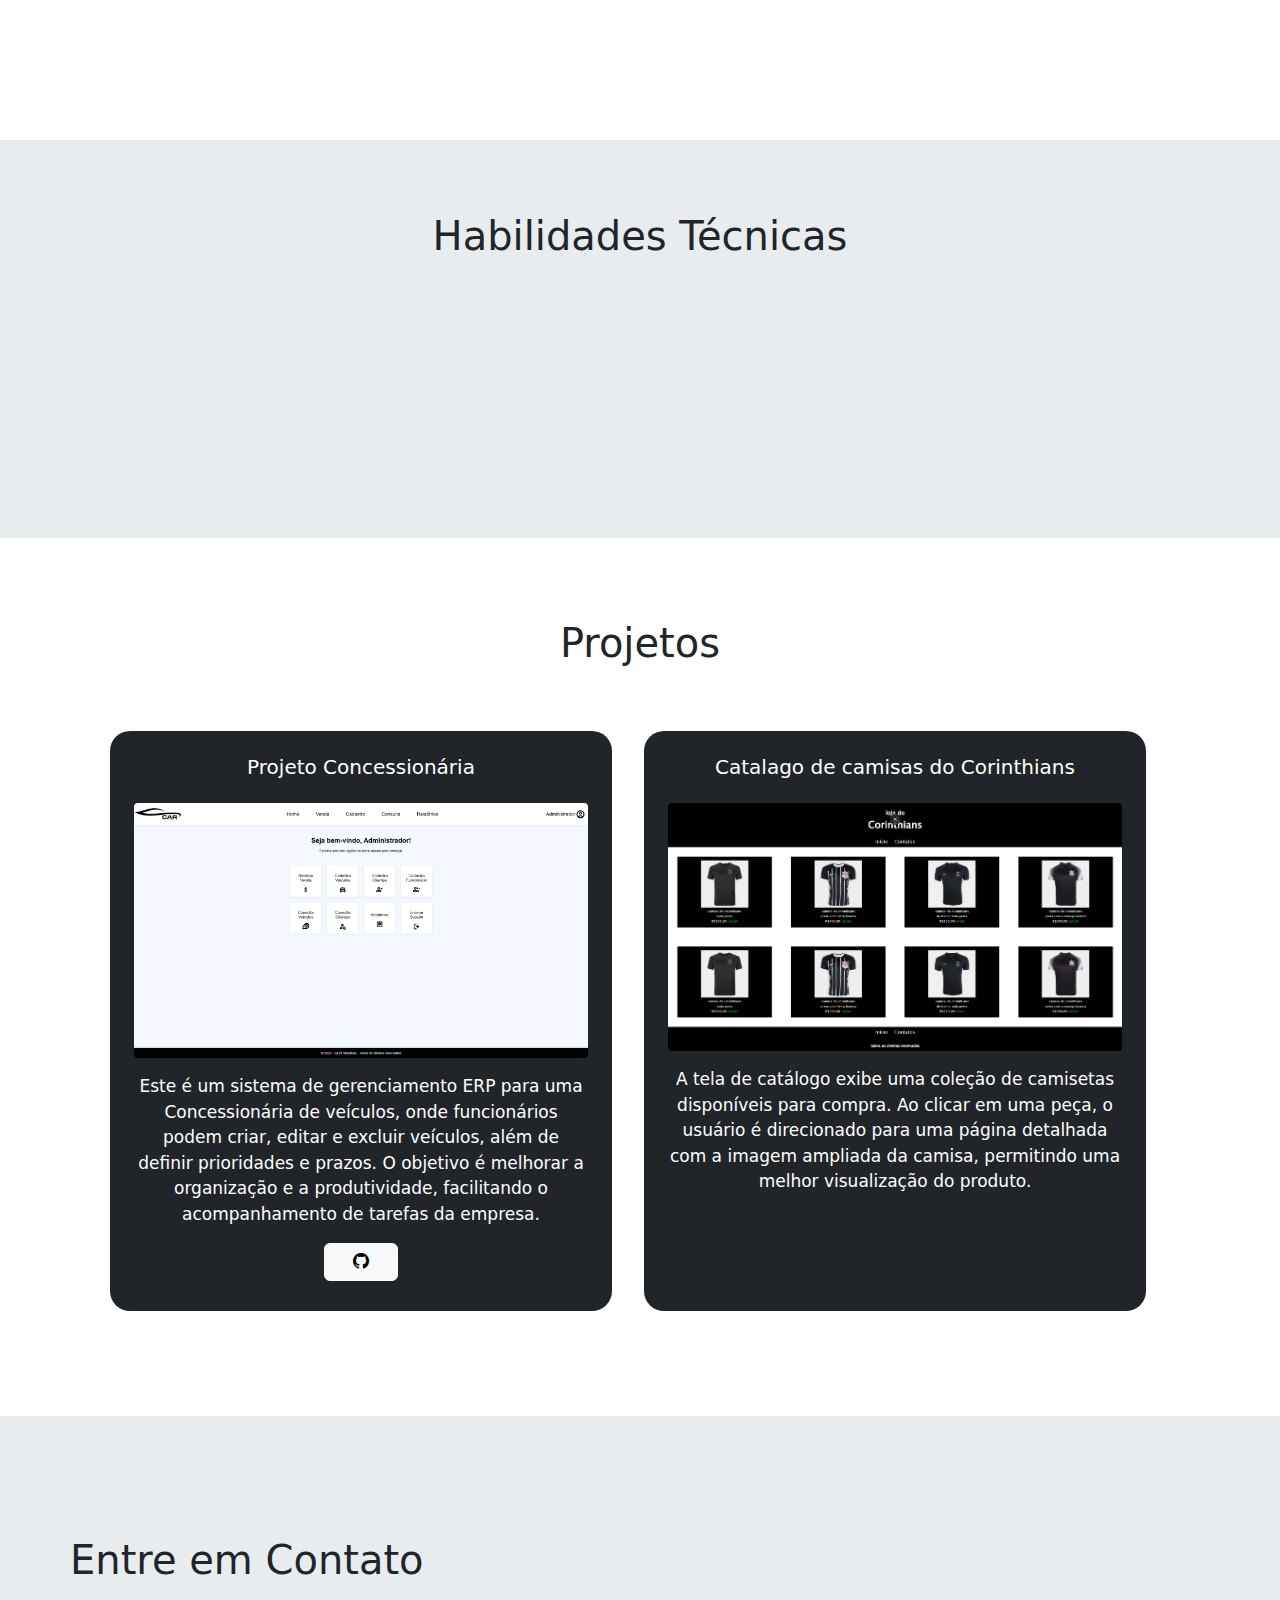
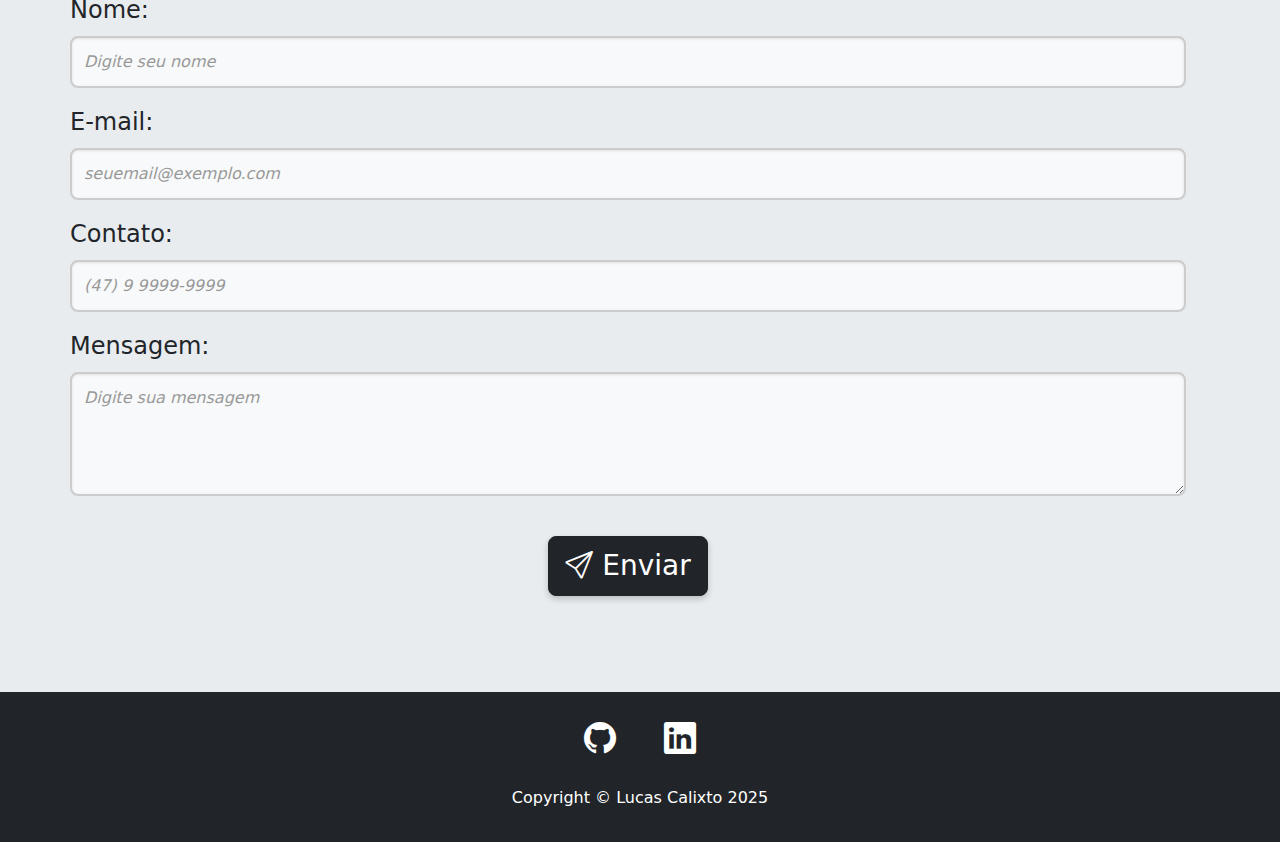
==== commit 00882da3: "ajusta estilo do CSS, adiciona animações e implementa validação de formulário" ====
--- a/index.html
+++ b/index.html
@@ -52,9 +52,10 @@
   <!-- Sobre Mim -->
   <section id="sobre">
     <div id="distancia" class="row">
+      <h1 class="text-center">Sobre mim</h1>  
       <div id="txtsobre" class="col-lg-4">
         <img id="imgminha" class="rounded-circle p-4" src="assets/img/foto.jpg" alt="Foto do desenvolvedor" />
-        <p id="txt" class="masthead-subheading font-weight-light p-4 fs-4">Desenvolvedor Full-stack</p>
+        <p class="masthead-subheading font-weight-light p-4 fs-4">Desenvolvedor Full-stack</p>
       </div>
       <div id="txt" class="col-lg-4">
         <p class="text-center fs-5">Olá, meu nome é Lucas Calixto de Souza, tenho 17 anos e sou de Joinville.
--- a/css/styles.css
+++ b/css/styles.css
@@ -14,13 +14,13 @@
   text-align: center;
 }
 
-button{
+button {
   box-shadow: 0px 3px 6px rgba(0, 0, 0, 0.2);
 }
 
-button:hover{
+button:hover {
   box-shadow: 0px 3px 6px rgba(0, 0, 0, 0.6);
-}	
+}
 
 body {
   overflow-x: hidden;
@@ -41,7 +41,7 @@
   color: white;
 }
 
-#home:hover{
+#home:hover {
   color: rgba(255, 255, 255, 0.562);
 }
 
@@ -52,7 +52,7 @@
 }
 
 #link:hover {
-  color: rgba(255, 255, 255, 0.562) ;
+  color: rgba(255, 255, 255, 0.562);
 }
 
 
@@ -142,7 +142,7 @@
     width: 100%;
   }
 }
-  
+
 .animate-text {
   display: inline-block;
   overflow: hidden;
@@ -190,22 +190,94 @@
   align-items: center;
 }
 
-#txtsobre{
+#txtsobre {
   width: 350px;
-  align-items: center;  
+  align-items: center;
   padding: 10px;
 }
 
-#txt{
+#txt {
   width: 350px;
-  align-items: center;  
+  align-items: center;
   padding: 10px;
   border: 3px solid #e9ecef;
   border-radius: 10px;
   box-shadow: 0px 4px 8px rgba(0, 0, 0, 0.2);
 }
 
-#txt1{
+#imgminha {
+  width: 250px;
+  height: auto;
+}
+
+/* ------------------------------------ section habilidades ------------------------------------ */
+
+#habilidades {
+  background-color: #e9ecef;
+}
+
+/* animação  */
+
+.text-container {
+  overflow: hidden;
+  width: 100%;
+}
+
+.animated-text {
+  display: inline-block;
+  transition: transform 0.3s ease;
+  cursor: default;
+}
+
+.animated-text:hover {
+  transform: translateX(20px);
+}
+
+@keyframes direita-esquerda {
+  0% {
+    transform: translateX(100%);
+    opacity: 0;
+  }
+
+  100% {
+    transform: translateX(0);
+    opacity: 1;
+  }
+}
+
+@keyframes esquerda-direita {
+  0% {
+    transform: translateX(-100%);
+    opacity: 0;
+  }
+
+  100% {
+    transform: translateX(0);
+    opacity: 1;
+  }
+}
+
+/* Inicia invisível e sem animação */
+#txt1, #txt2 {
+  opacity: 0;
+  transform: translateX(0);
+}
+
+/* Classe que ativa a animação */
+.animated {
+  animation-fill-mode: both;
+  opacity: 1 !important;
+} 
+
+.animated.esquerda {
+  animation: esquerda-direita 1s ease-in-out;
+}
+
+.animated.direita {
+  animation: direita-esquerda 1s ease-in-out;
+}
+
+#txt1 {
   width: 350px;
   height: auto;
   padding-right: 5%;
@@ -214,10 +286,10 @@
   border: 3px solid #e9ecef;
   border-radius: 10px;
   box-shadow: 0px 4px 8px rgba(0, 0, 0, 0.2);
-}	
-
-
-#txt2{
+}
+
+
+#txt2 {
   width: 350px;
   height: auto;
   align-items: center;
@@ -228,35 +300,6 @@
   box-shadow: 0px 4px 8px rgba(0, 0, 0, 0.2);
 }
 
-#imgminha{
-  width: 250px;
-  height: auto;
-}
-
-/* ------------------------------------ section habilidades ------------------------------------ */
-
-#habilidades{
-  background-color: #e9ecef;
-}
-
-/* animação  */
-
-.text-container {
-  overflow: hidden; 
-  width: 100%; 
-}
-
-.animated-text {
-  display: inline-block; 
-  transition: transform 0.3s ease; 
-  cursor: default;  
-}
-
-.animated-text:hover {
-  transform: translateX(20px);
-}
-
-
 /* ------------------------------------ section projeto ------------------------------------ */
 
 #projetos {
@@ -265,23 +308,23 @@
   margin-top: 15px;
 }
 
-#imgprojetos{
+#imgprojetos {
   max-width: 100%;
   height: auto;
   display: block;
   margin: 0 auto;
 }
 
-#card-projeto{
-  box-shadow: 0px 8px 10px rgba(0, 0, 0, 0.6);  
-}
-
-#card-projeto-1{
+#card-projeto {
+  box-shadow: 0px 8px 10px rgba(0, 0, 0, 0.6);
+}
+
+#card-projeto-1 {
   cursor: pointer;
   font-size: 17px;
 }
 
-#card-projeto-2{
+#card-projeto-2 {
   cursor: pointer;
   font-size: 17px;
 }
@@ -290,7 +333,8 @@
 
 /* Estilo do modal */
 .modal {
-  display: none; /* Esconde o modal por padrão */
+  display: none;
+  /* Esconde o modal por padrão */
   position: fixed;
   z-index: 1000;
   left: 0;
@@ -298,13 +342,16 @@
   width: 100%;
   height: 100%;
   overflow: auto;
-  background-color: rgba(0, 0, 0, 0.8); /* Fundo escuro com transparência */
-  backdrop-filter: blur(5px); /* Efeito de desfoque */
+  background-color: rgba(0, 0, 0, 0.8);
+  /* Fundo escuro com transparência */
+  backdrop-filter: blur(5px);
+  /* Efeito de desfoque */
 }
 
 /* Conteúdo do modal */
 .modal-content {
-  background-color: #343a40; /* Cor de fundo do modal */
+  background-color: #343a40;
+  /* Cor de fundo do modal */
   margin: 10% auto;
   padding: 20px;
   border-radius: 10px;
@@ -338,7 +385,8 @@
 /* Adiciona padding para compensar a barra de scroll */
 body.modal-open {
   overflow: hidden;
-  padding-right: 15px; /* Ajuste conforme necessário */
+  padding-right: 15px;
+  /* Ajuste conforme necessário */
 }
 
 /* ------------------------------------ section contato ------------------------------------ */
@@ -352,9 +400,9 @@
 
 /* Estiliza os campos de input */
 .form-control {
-  background-color: #f8f9fa; 
-  border: 2px solid #ccc; 
-  border-radius: 8px; 
+  background-color: #f8f9fa;
+  border: 2px solid #ccc;
+  border-radius: 8px;
   padding: 12px;
   font-size: 16px;
   transition: all 0.3s ease-in-out;
@@ -363,7 +411,7 @@
 
 /* Efeito ao focar no campo */
 .form-control:focus {
-  border-color: #007bff; 
+  border-color: #007bff;
   box-shadow: 0px 0px 8px rgba(0, 123, 255, 0.5);
   outline: none;
   background-color: white;
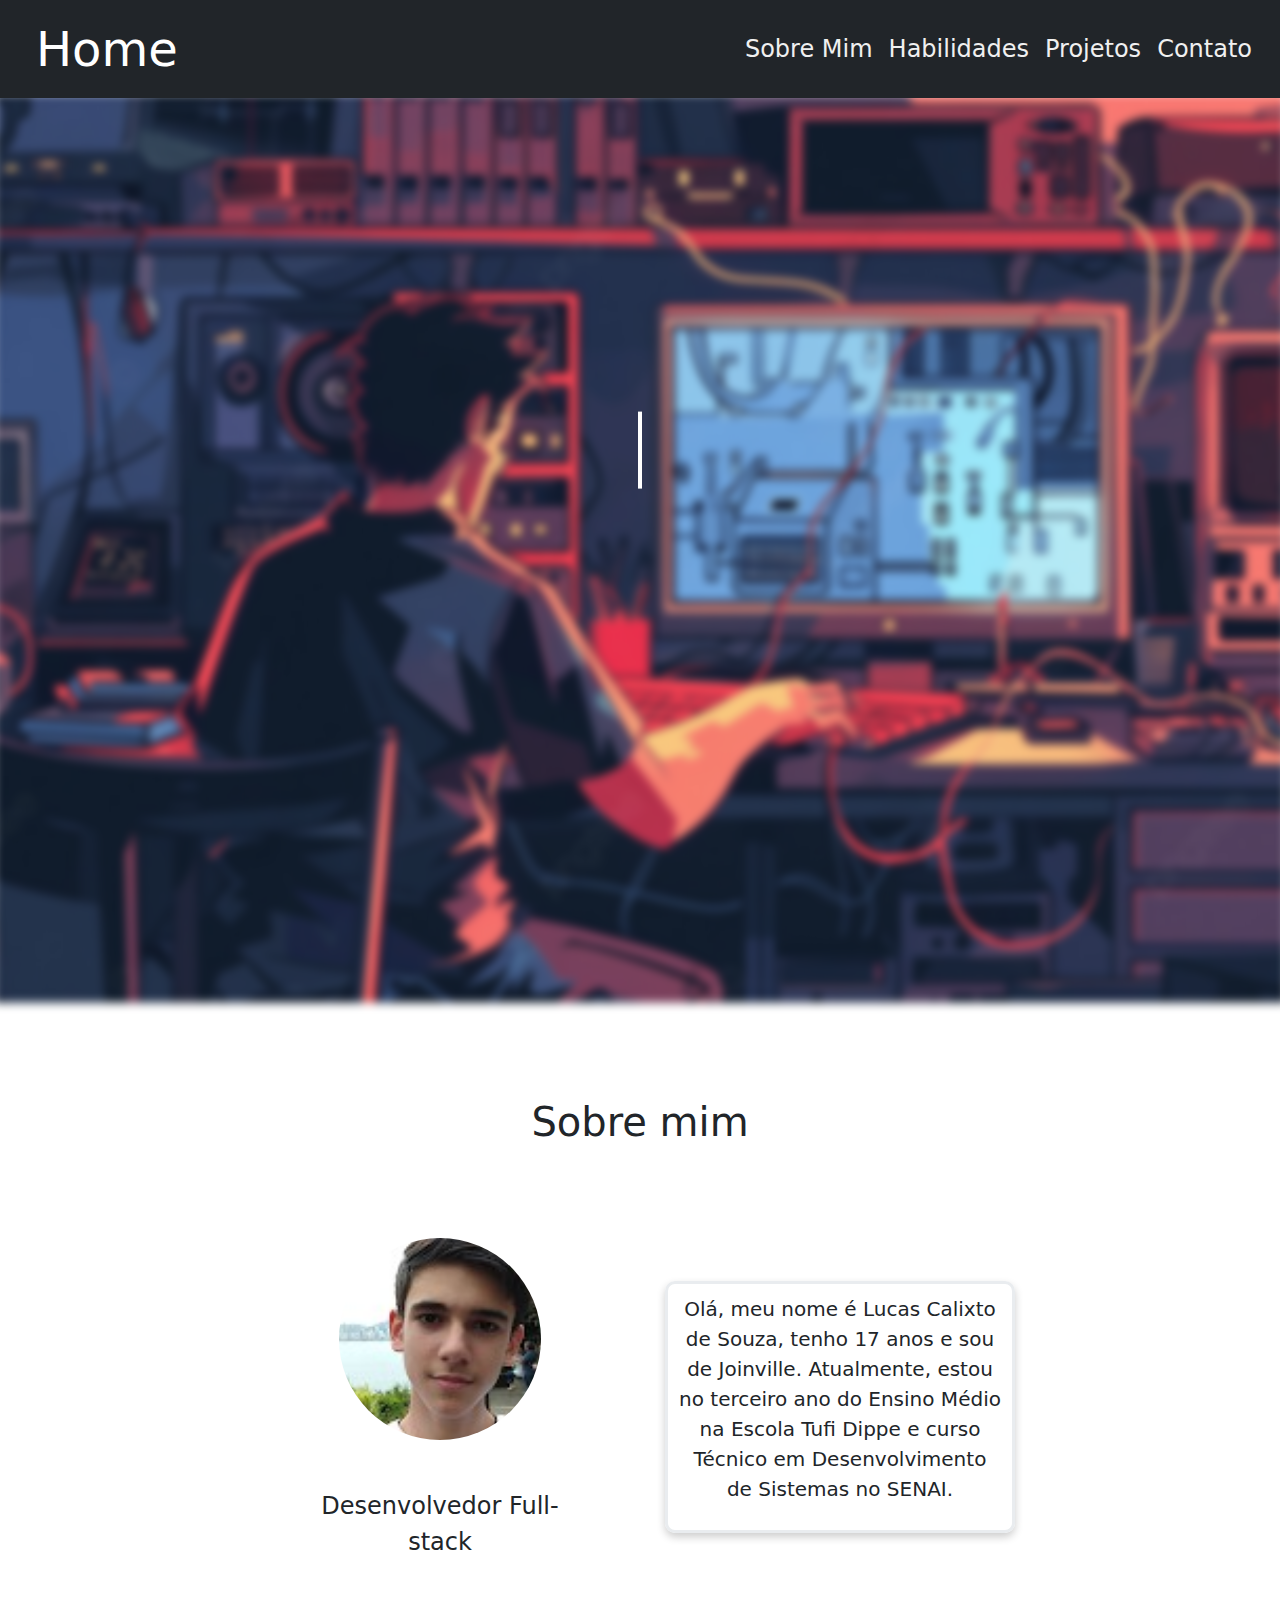
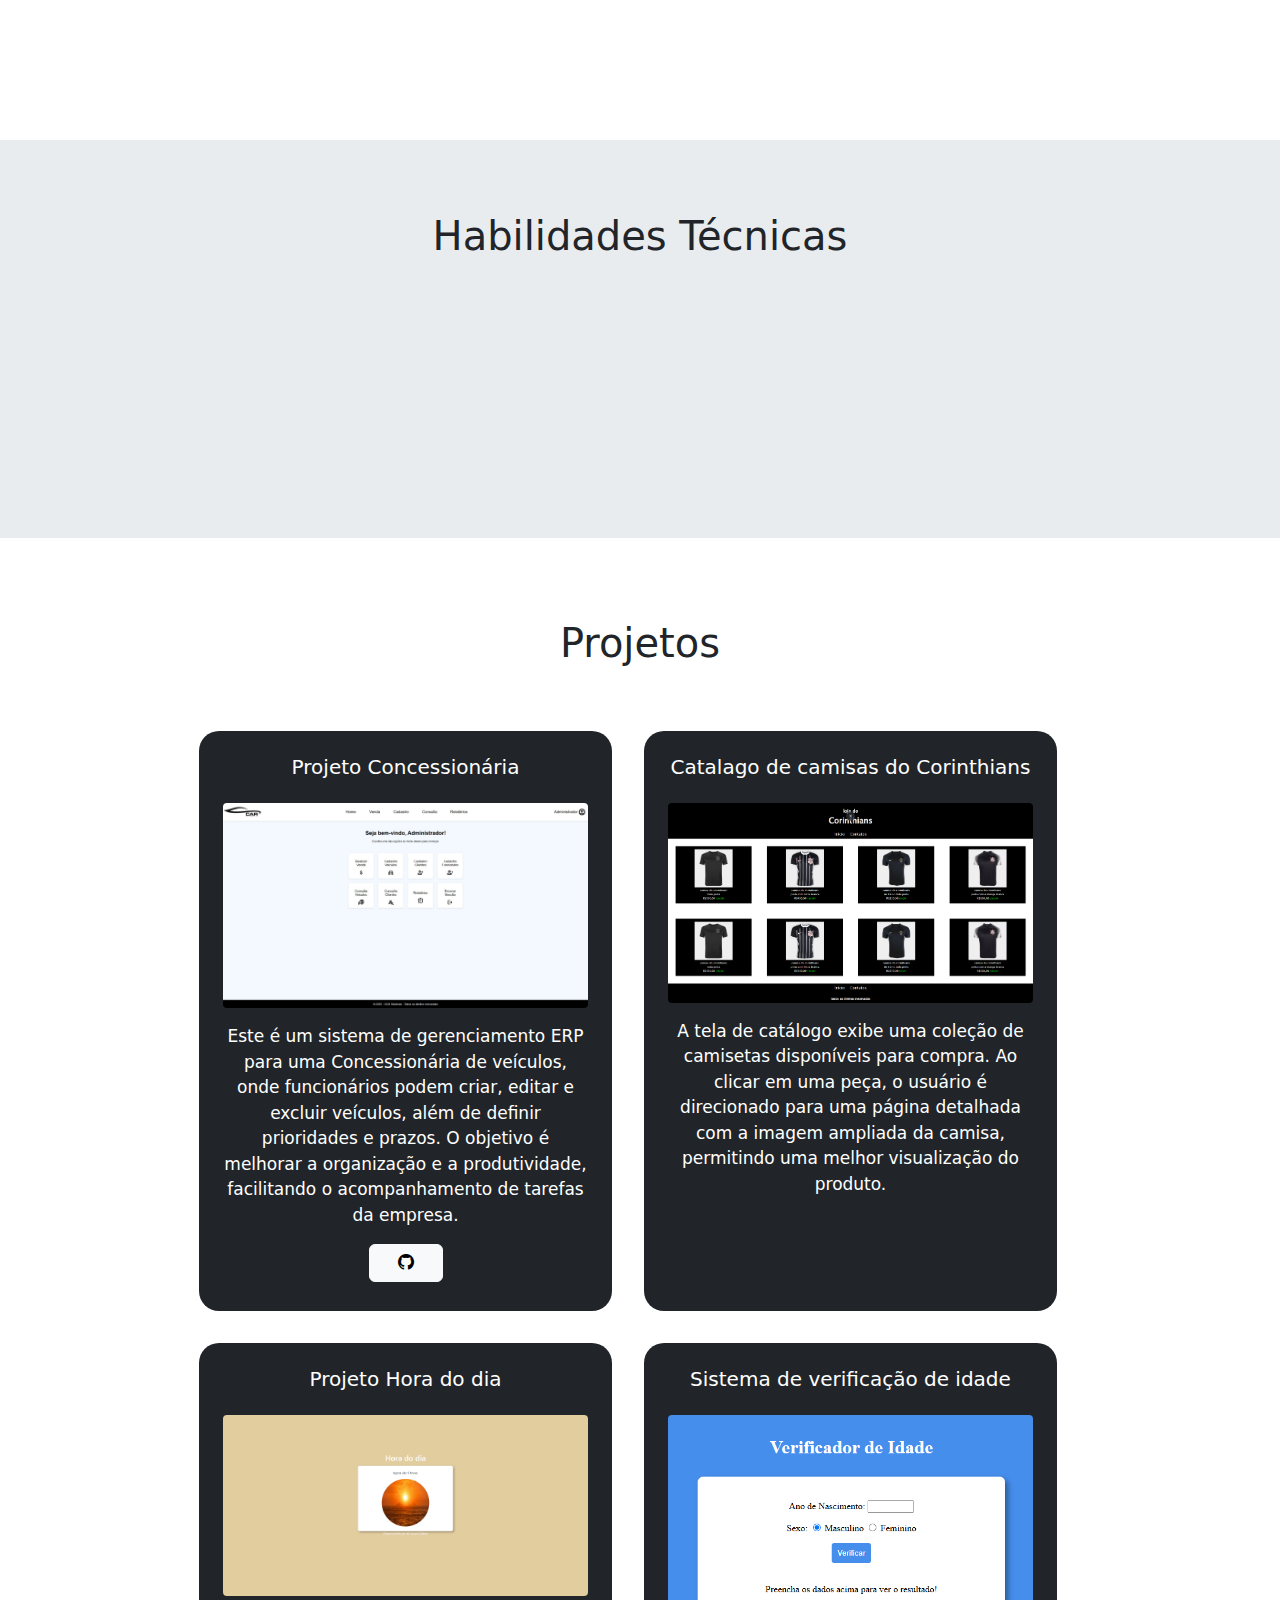
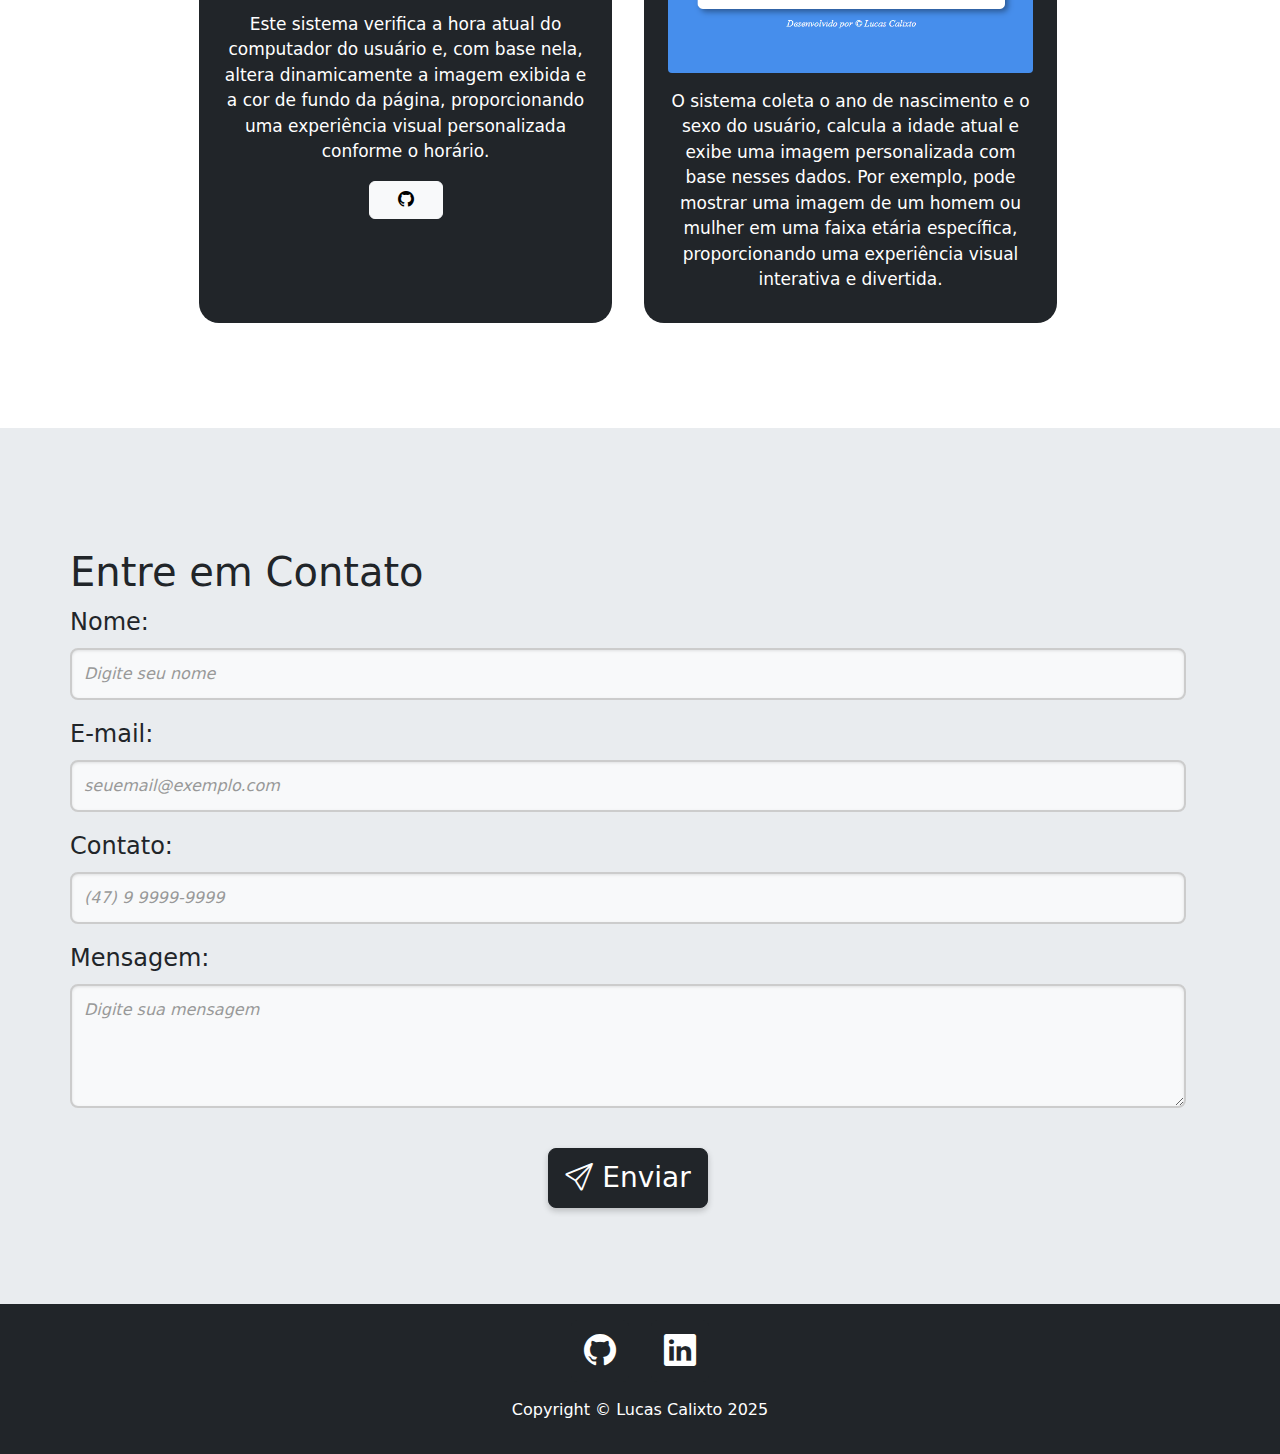
==== commit 8545a6f1: "adiciona novos cards e modais para projetos, incluindo funcionalidades de interação e melhorias no e" ====
--- a/index.html
+++ b/index.html
@@ -52,7 +52,7 @@
   <!-- Sobre Mim -->
   <section id="sobre">
     <div id="distancia" class="row">
-      <h1 class="text-center">Sobre mim</h1>  
+      <h1 class="text-center">Sobre mim</h1>
       <div id="txtsobre" class="col-lg-4">
         <img id="imgminha" class="rounded-circle p-4" src="assets/img/foto.jpg" alt="Foto do desenvolvedor" />
         <p class="masthead-subheading font-weight-light p-4 fs-4">Desenvolvedor Full-stack</p>
@@ -90,7 +90,7 @@
       <h1 class="text-center p-3">Projetos</h1>
       <div class="row p-4">
         <!-- Card 1 -->
-        <div class="col-lg-6 col-md-4 p-3 text-white">
+        <div class="col-lg-5 col-md-4 p-3 text-white">
           <div id="card-projeto-1" class="card-body bg-dark p-4 text-center"
             style="border-radius: 20px; height: 580px;">
             <h5 class="card-title">Projeto Concessionária</h5>
@@ -99,8 +99,7 @@
               funcionários podem criar, editar e excluir veículos, além de definir prioridades e prazos. O objetivo é
               melhorar a organização e a produtividade, facilitando o acompanhamento de tarefas da empresa.</p>
             <div class="text-center">
-              <a class="btn btn-light" target="_blank" href="https://github.com/luc4as-calixto/Concessionaria"><i
-                  class="bi bi-github p-3"></i></a>
+              <a class="btn btn-light" target="_blank" href="https://github.com/luc4as-calixto/Concessionaria"><i class="bi bi-github p-3"></i></a>
             </div>
           </div>
         </div>
@@ -123,7 +122,7 @@
         </div>
 
         <!-- Card 2 -->
-        <div class="col-lg-6 col-md-4 p-3 text-white">
+        <div class="col-lg-5 col-md-4 p-3 text-white">
           <div id="card-projeto-2" class="card-body bg-dark p-4 text-center"
             style="border-radius: 20px; height: 580px;">
             <h5 class="card-title">Catalago de camisas do Corinthians</h5>
@@ -143,7 +142,7 @@
             <h2 class="p-4">Catalago de camisas do Corinthians</h2>
             <img src="assets/img/catalago.png" alt="Foto do catalago" class="modal-img">
             <p class="card-text fs-4">A tela de catálogo de camisetas é uma interface onde os usuários podem visualizar
-              diferentes modelos disponíveis para compra. Cada item é apresentado com uma imagem, nome e, opcionalmente,
+              diferentes modelos disponíveis para compra. Cada item é apresentado com uma imagem, nome e
               preço. Ao clicar em uma camiseta, o sistema abre uma nova tela dedicada exclusivamente a esse produto.
               Nela, a peça é exibida em destaque, permitindo uma visão mais detalhada do design, tecido e acabamentos.
               Esse recurso facilita a experiência do usuário, tornando a navegação mais intuitiva e permitindo uma
@@ -152,6 +151,79 @@
             <span class="close p-3">&times;</span>
           </div>
         </div>
+
+        <!-- Card 3 -->
+        <div class="col-lg-5 col-md-4 p-3 text-white">
+          <div id="card-projeto-3" class="card-body bg-dark p-4 text-center"
+            style="border-radius: 20px; height: 580px;">
+            <h5 class="card-title">Projeto Hora do dia</h5>
+            <img src="assets/img/projeto_hora_manha.png" class="card-img-top mt-4 mb-3 rounded-1" alt="Foto do projeto">
+            <p class="card-text">Este sistema verifica a hora atual do computador do usuário e, com base nela, altera
+              dinamicamente a imagem exibida e a cor de fundo da página, proporcionando uma experiência visual
+              personalizada conforme o horário.</p>
+            <div class="text-center">
+              <a class="btn btn-light" target="_blank" href=""><i class="bi bi-github p-3"></i></a>
+            </div>
+          </div>
+        </div>
+
+        <!-- Modal 3 -->
+        <div id="modal-3" class="modal">
+          <div class="modal-content">
+            <h2 class="p-4">Projeto Hora do dia</h2>
+            <img src="assets/img/projeto_hora_manha.png" alt="Foto do projeto" class="modal-img mt-4">
+            <p class="fs-5">O sistema utiliza JavaScript para capturar a hora atual do computador do usuário através do
+              objeto Date. Com base nessa informação, ele determina se é manhã, tarde ou noite e realiza as seguintes
+              ações:</p>
+            <p class="fs-4">Troca a imagem:</p>
+            <ul class="list-unstyled text-center"></ul>
+            <li class="fs-5">Se for de manhã (0h às 12h), mostra uma imagem de manhã.</li>
+            <li class="fs-5">Se for de tarde (12h às 18h), coloca uma imagem de tarde.</li>
+            <li class="fs-5">Se for de noite (depois das 18h), exibe uma imagem de noite.</li>
+            </ul>
+            <img src="assets/img/projeto_hora_tarde.png" alt="Foto do projeto" class="modal-img mt-4">
+            <p class="fs-4">Muda a cor de fundo:</p>
+            <ul class="list-unstyled text-center"></ul>
+            <li class="fs-5">De manhã, o fundo fica clarinho.</li>
+            <li class="fs-5">De tarde, o fundo fica com um tom mais quente.</li>
+            <li class="fs-5">De noite, o fundo fica escuro.</li>
+            </ul>
+            <img src="assets/img/projeto_hora_noite.png" alt="Foto do projeto" class="modal-img mt-4">
+            <span class="close p-3">&times;</span>
+          </div>
+        </div>
+
+        <!-- Card 4 -->
+        <div class="col-lg-5 col-md-4 p-3 text-white">
+          <div id="card-projeto-4" class="card-body bg-dark p-4 text-center"
+            style="border-radius: 20px; height: 580px;">
+            <h5 class="card-title">Sistema de verificação de idade</h5>
+            <img src="assets/img/projeto_idade.png" class="card-img-top mt-4 mb-3 rounded-1" alt="Foto do projeto2">
+            <p class="card-text">O sistema coleta o ano de nascimento e o sexo do usuário, calcula a idade atual e exibe
+              uma imagem personalizada com base nesses dados. Por exemplo, pode mostrar uma imagem de um homem ou mulher
+              em uma faixa etária específica, proporcionando uma experiência visual interativa e divertida.</p>
+            <div class="text-center">
+              <!-- <a class="btn btn-light" target="_blank" href=""><i class="bi bi-github p-3"></i></a> -->
+            </div>
+          </div>
+        </div>
+
+        <!-- Modal 4 -->
+        <div id="modal-4" class="modal">
+          <div class="modal-content">
+            <h2 class="p-4">Sistema de verificação de idade</h2>
+            <img src="assets/img/projeto_idade.png" alt="Foto do catalago" class="modal-img">
+            <p class="card-text fs-4">Esse sistema é uma aplicação interativa que solicita ao usuário duas informações
+              principais: o ano de nascimento e o sexo. Com base no ano de nascimento, ele calcula a idade atual do
+              usuário, subtraindo o ano informado do ano atual. Em seguida, o sistema combina a idade calculada e o sexo
+              para exibir uma imagem personalizada.</p>
+            <p class="fs-4 mt-4">Essa funcionalidade torna a experiência do usuário mais envolvente, pois ele visualiza
+              uma representação que reflete sua faixa etária e gênero. O sistema pode ser usado em sites de
+              entretenimento, redes sociais ou até mesmo em aplicativos de fitness e saúde.</p>
+            <span class="close p-3">&times;</span>
+          </div>
+        </div>
+
       </div>
     </div>
   </section>
--- a/css/styles.css
+++ b/css/styles.css
@@ -319,12 +319,7 @@
   box-shadow: 0px 8px 10px rgba(0, 0, 0, 0.6);
 }
 
-#card-projeto-1 {
-  cursor: pointer;
-  font-size: 17px;
-}
-
-#card-projeto-2 {
+#card-projeto-1, #card-projeto-2, #card-projeto-3, #card-projeto-4 {
   cursor: pointer;
   font-size: 17px;
 }
@@ -334,7 +329,6 @@
 /* Estilo do modal */
 .modal {
   display: none;
-  /* Esconde o modal por padrão */
   position: fixed;
   z-index: 1000;
   left: 0;
@@ -343,15 +337,12 @@
   height: 100%;
   overflow: auto;
   background-color: rgba(0, 0, 0, 0.8);
-  /* Fundo escuro com transparência */
   backdrop-filter: blur(5px);
-  /* Efeito de desfoque */
 }
 
 /* Conteúdo do modal */
 .modal-content {
   background-color: #343a40;
-  /* Cor de fundo do modal */
   margin: 10% auto;
   padding: 20px;
   border-radius: 10px;
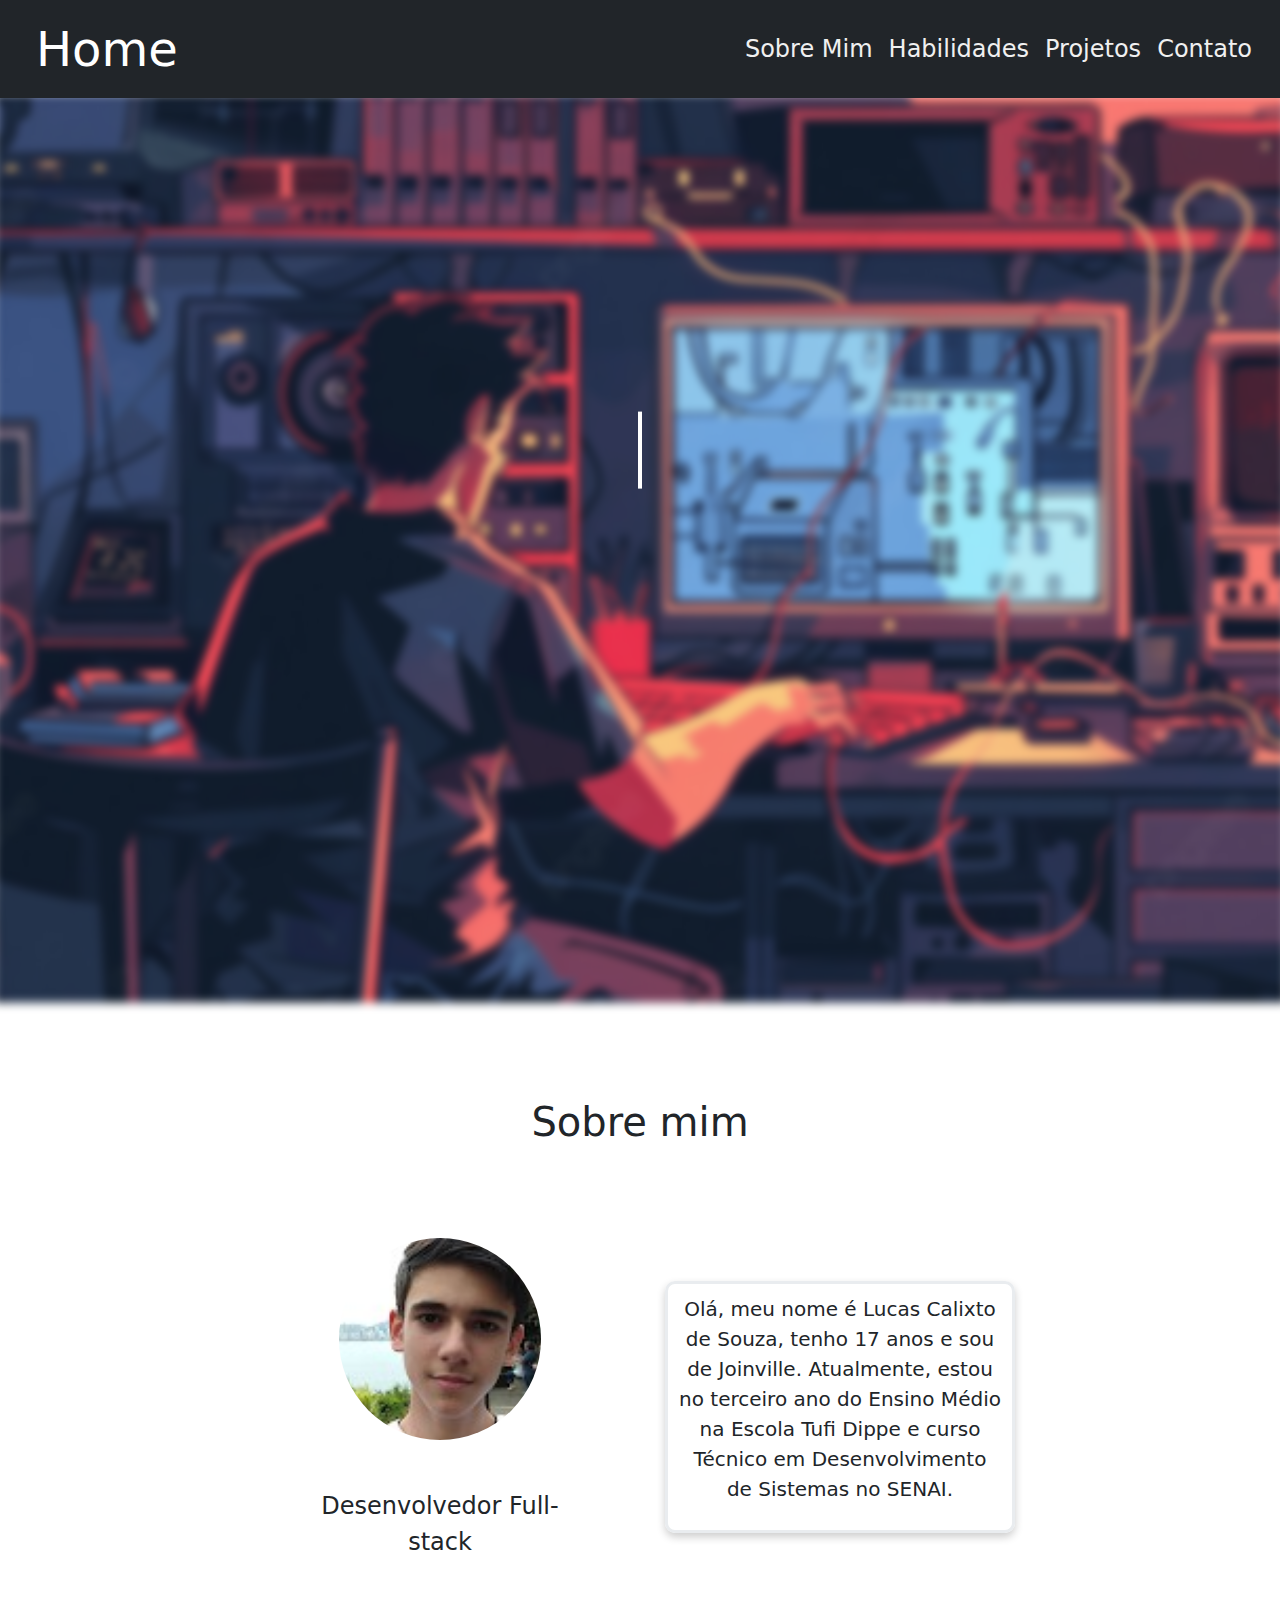
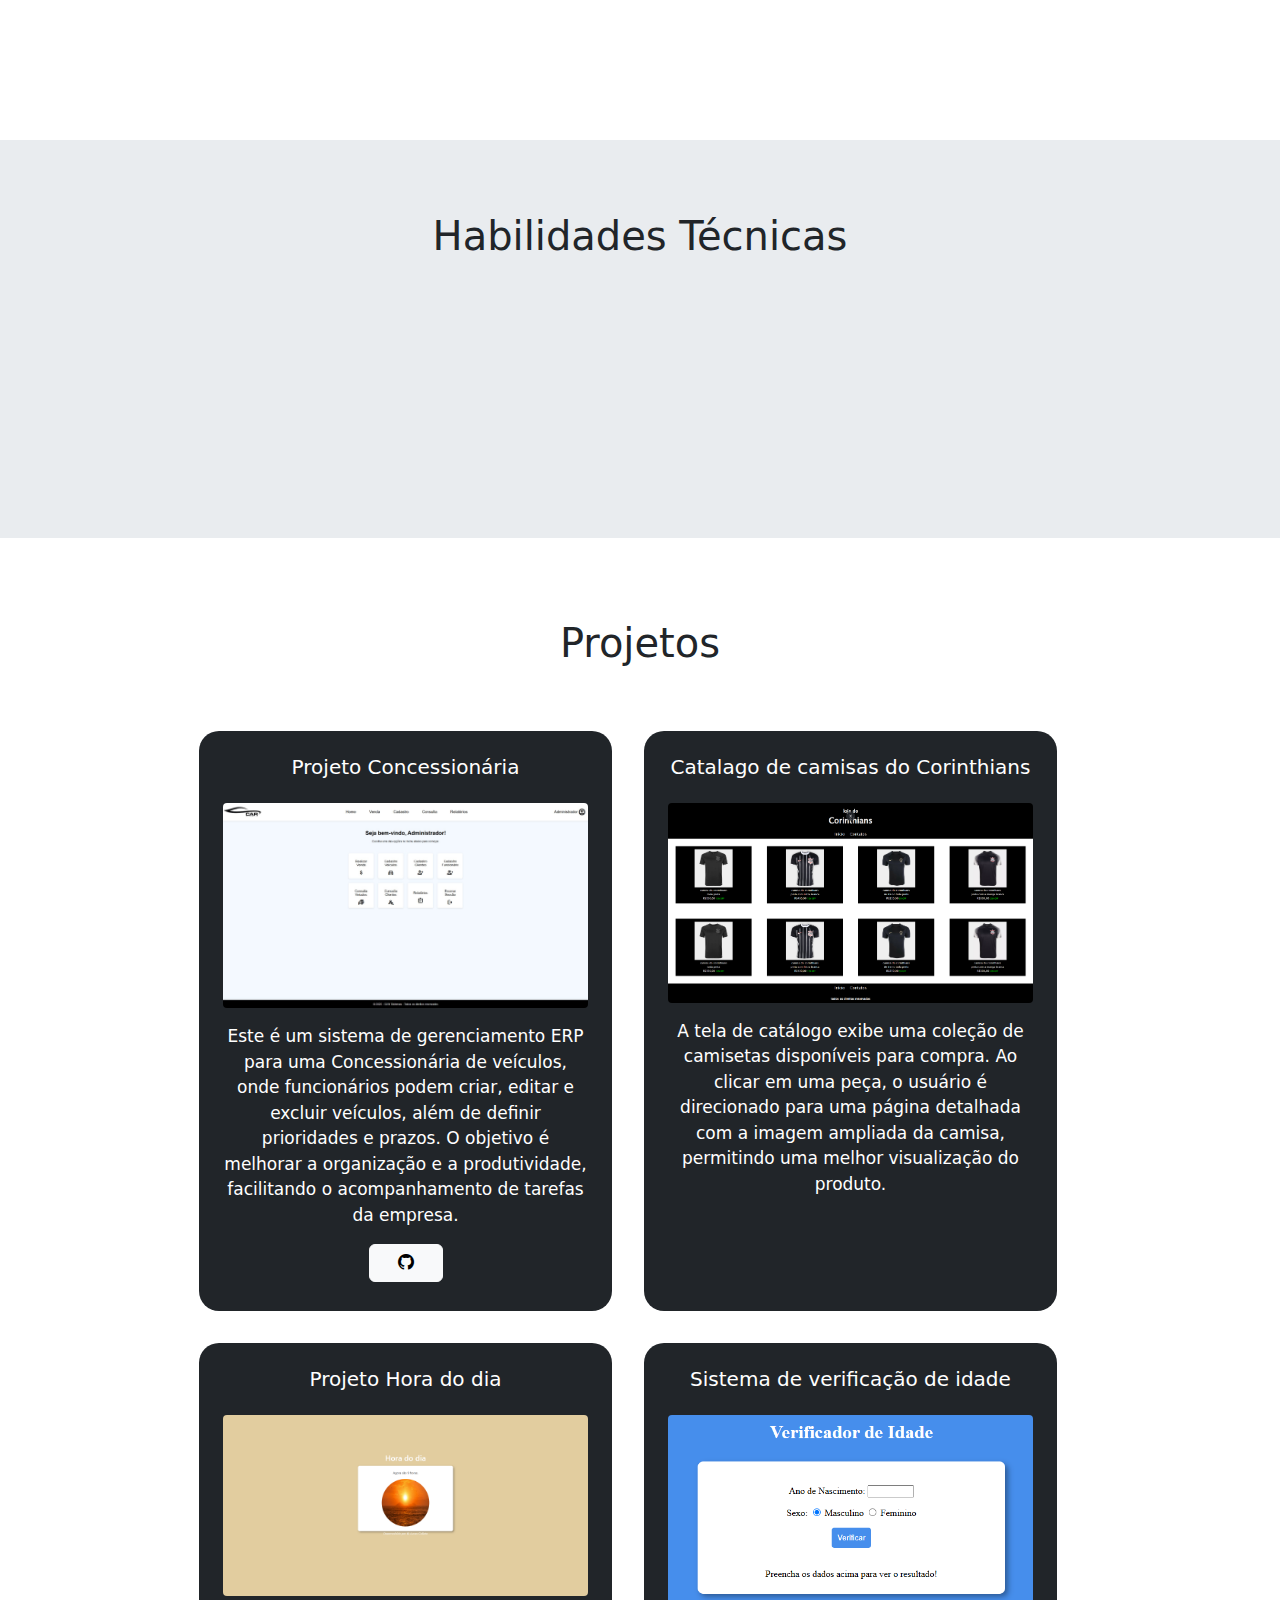
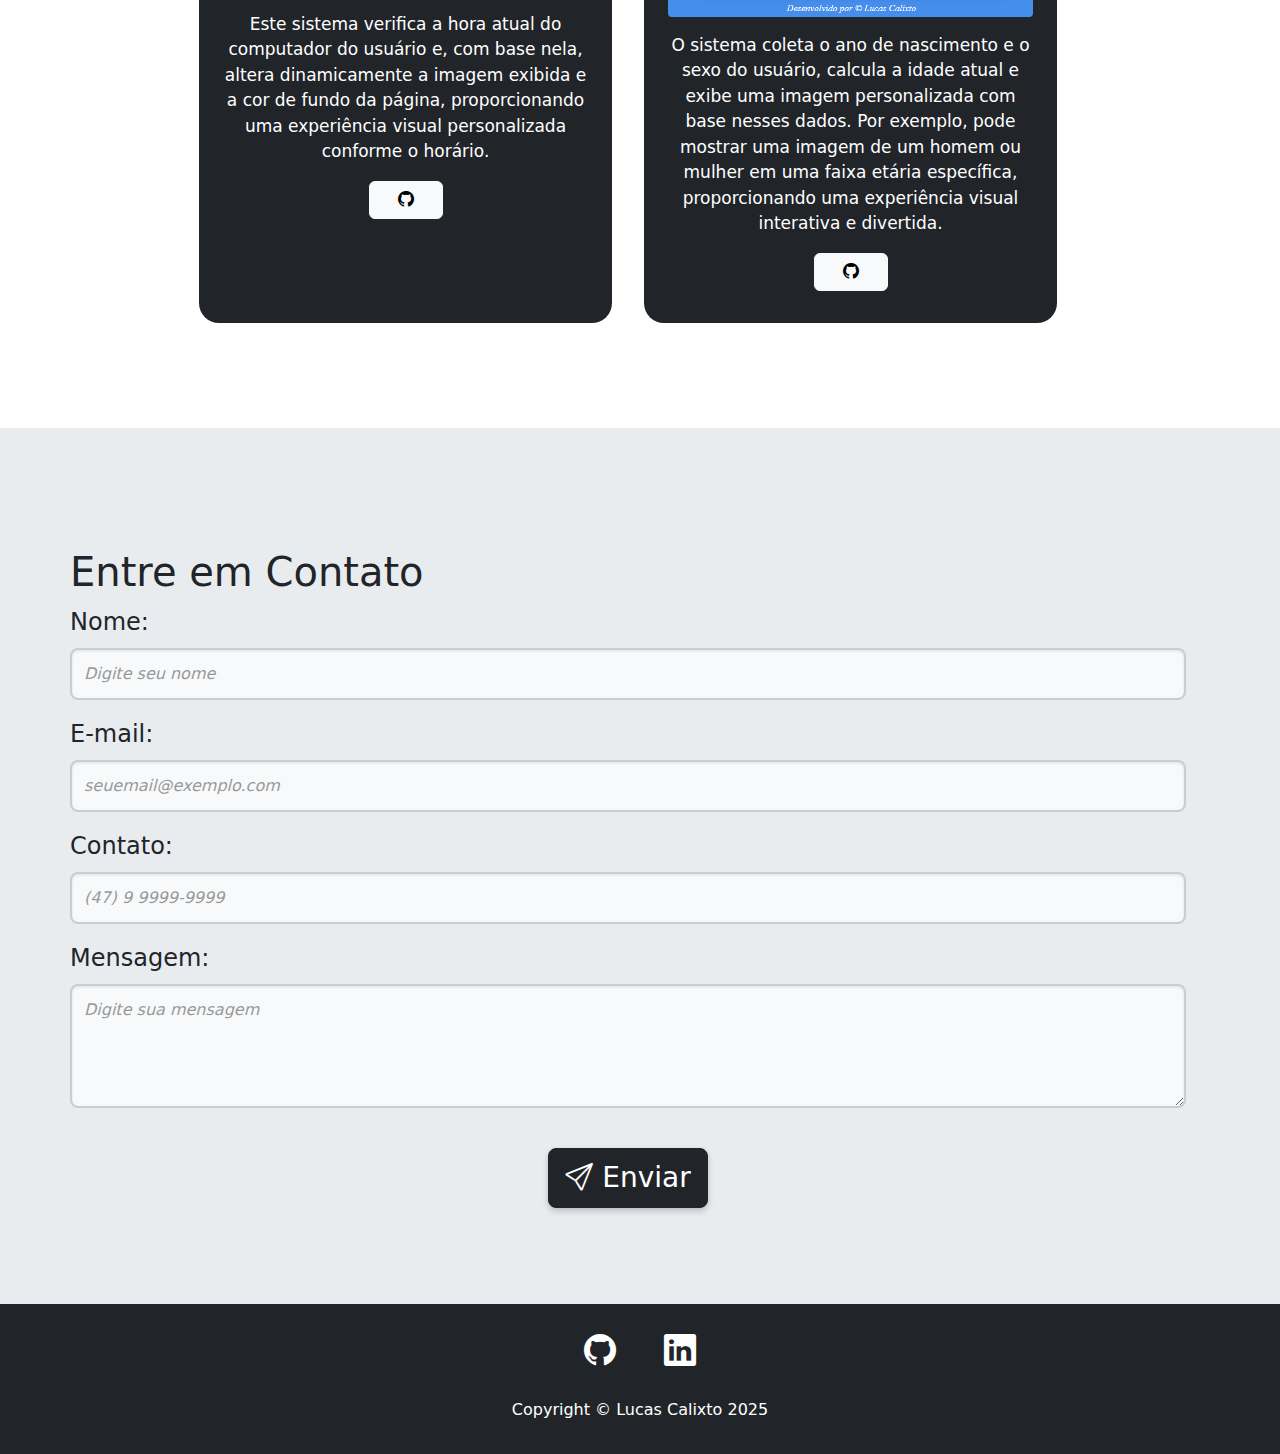
==== commit 61dceb16: "adiciona animações e transições nos botões e cards, atualiza links do GitHub nas modais" ====
--- a/index.html
+++ b/index.html
@@ -99,7 +99,8 @@
               funcionários podem criar, editar e excluir veículos, além de definir prioridades e prazos. O objetivo é
               melhorar a organização e a produtividade, facilitando o acompanhamento de tarefas da empresa.</p>
             <div class="text-center">
-              <a class="btn btn-light" target="_blank" href="https://github.com/luc4as-calixto/Concessionaria"><i class="bi bi-github p-3"></i></a>
+              <a id="btngithub" class="btn btn-light" target="_blank" href="https://github.com/luc4as-calixto/Concessionaria"><i
+                  class="bi bi-github p-3"></i></a>
             </div>
           </div>
         </div>
@@ -117,6 +118,9 @@
               de clientes, funcionários e veículos, além da geração de relatórios detalhados sobre o volume de vendas
               semanais e mensais, bem como o saldo de veículos em estoque. Dessa forma, a ferramenta contribuirá para um
               gerenciamento mais eficiente, organizado e ágil das operações da concessionária.</p>
+            <div class="text-center">
+              <a id="btngithub" class="btn btn-light" target="_blank" href="https://github.com/luc4as-calixto/Concessionaria"><i class="bi bi-github p-3"></i></a>
+            </div>
             <span class="close p-3">&times;</span>
           </div>
         </div>
@@ -162,7 +166,7 @@
               dinamicamente a imagem exibida e a cor de fundo da página, proporcionando uma experiência visual
               personalizada conforme o horário.</p>
             <div class="text-center">
-              <a class="btn btn-light" target="_blank" href=""><i class="bi bi-github p-3"></i></a>
+              <a id="btngithub" class="btn btn-light" target="_blank" href="https://github.com/luc4as-calixto/hora-do-dia"><i class="bi bi-github p-3"></i></a>
             </div>
           </div>
         </div>
@@ -189,6 +193,9 @@
             <li class="fs-5">De noite, o fundo fica escuro.</li>
             </ul>
             <img src="assets/img/projeto_hora_noite.png" alt="Foto do projeto" class="modal-img mt-4">
+            <div class="text-center">
+              <a id="btngithub" class="btn btn-light" target="_blank" href="https://github.com/luc4as-calixto/hora-do-dia"><i class="bi bi-github p-3"></i></a>
+            </div>
             <span class="close p-3">&times;</span>
           </div>
         </div>
@@ -203,7 +210,7 @@
               uma imagem personalizada com base nesses dados. Por exemplo, pode mostrar uma imagem de um homem ou mulher
               em uma faixa etária específica, proporcionando uma experiência visual interativa e divertida.</p>
             <div class="text-center">
-              <!-- <a class="btn btn-light" target="_blank" href=""><i class="bi bi-github p-3"></i></a> -->
+              <a id="btngithub" class="btn btn-light" target="_blank" href="https://github.com/luc4as-calixto/verificador-de-idade"><i class="bi bi-github p-3"></i></a>
             </div>
           </div>
         </div>
@@ -220,6 +227,9 @@
             <p class="fs-4 mt-4">Essa funcionalidade torna a experiência do usuário mais envolvente, pois ele visualiza
               uma representação que reflete sua faixa etária e gênero. O sistema pode ser usado em sites de
               entretenimento, redes sociais ou até mesmo em aplicativos de fitness e saúde.</p>
+              <div class="text-center">
+                <a id="btngithub" class="btn btn-light" target="_blank" href="https://github.com/luc4as-calixto/verificador-de-idade"><i class="bi bi-github p-3"></i></a>
+              </div>
             <span class="close p-3">&times;</span>
           </div>
         </div>
--- a/css/styles.css
+++ b/css/styles.css
@@ -16,10 +16,12 @@
 
 button {
   box-shadow: 0px 3px 6px rgba(0, 0, 0, 0.2);
+  transition: transform 0.3s ease;
 }
 
 button:hover {
   box-shadow: 0px 3px 6px rgba(0, 0, 0, 0.6);
+  transform: scale(1.05);
 }
 
 body {
@@ -322,6 +324,19 @@
 #card-projeto-1, #card-projeto-2, #card-projeto-3, #card-projeto-4 {
   cursor: pointer;
   font-size: 17px;
+  transition: transform 0.3s ease;
+}
+
+#card-projeto-1:hover, #card-projeto-2:hover, #card-projeto-3:hover, #card-projeto-4:hover {
+  transform: scale(1.05);
+}
+
+#btngithub{
+  transition: transform 0.3s ease;
+}
+
+#btngithub:hover {
+  transform: scale(1.05);
 }
 
 /* modal */
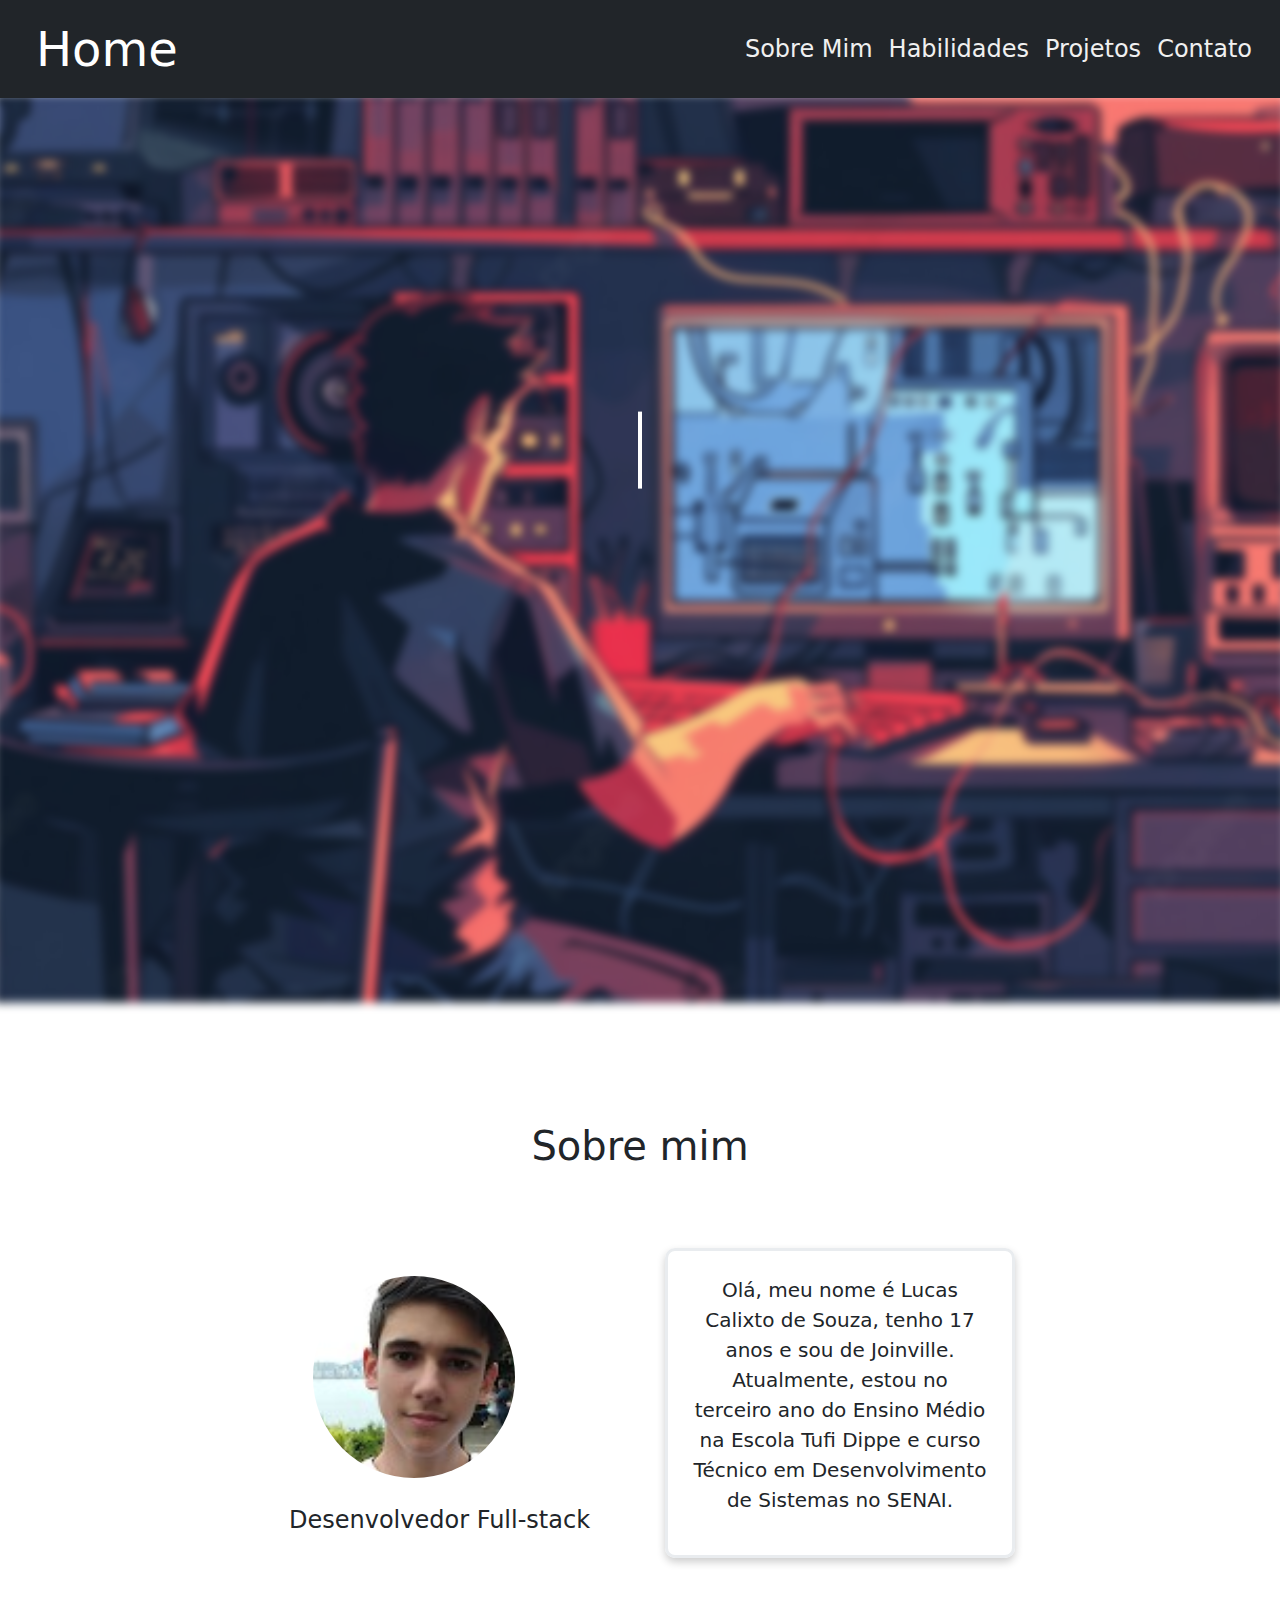
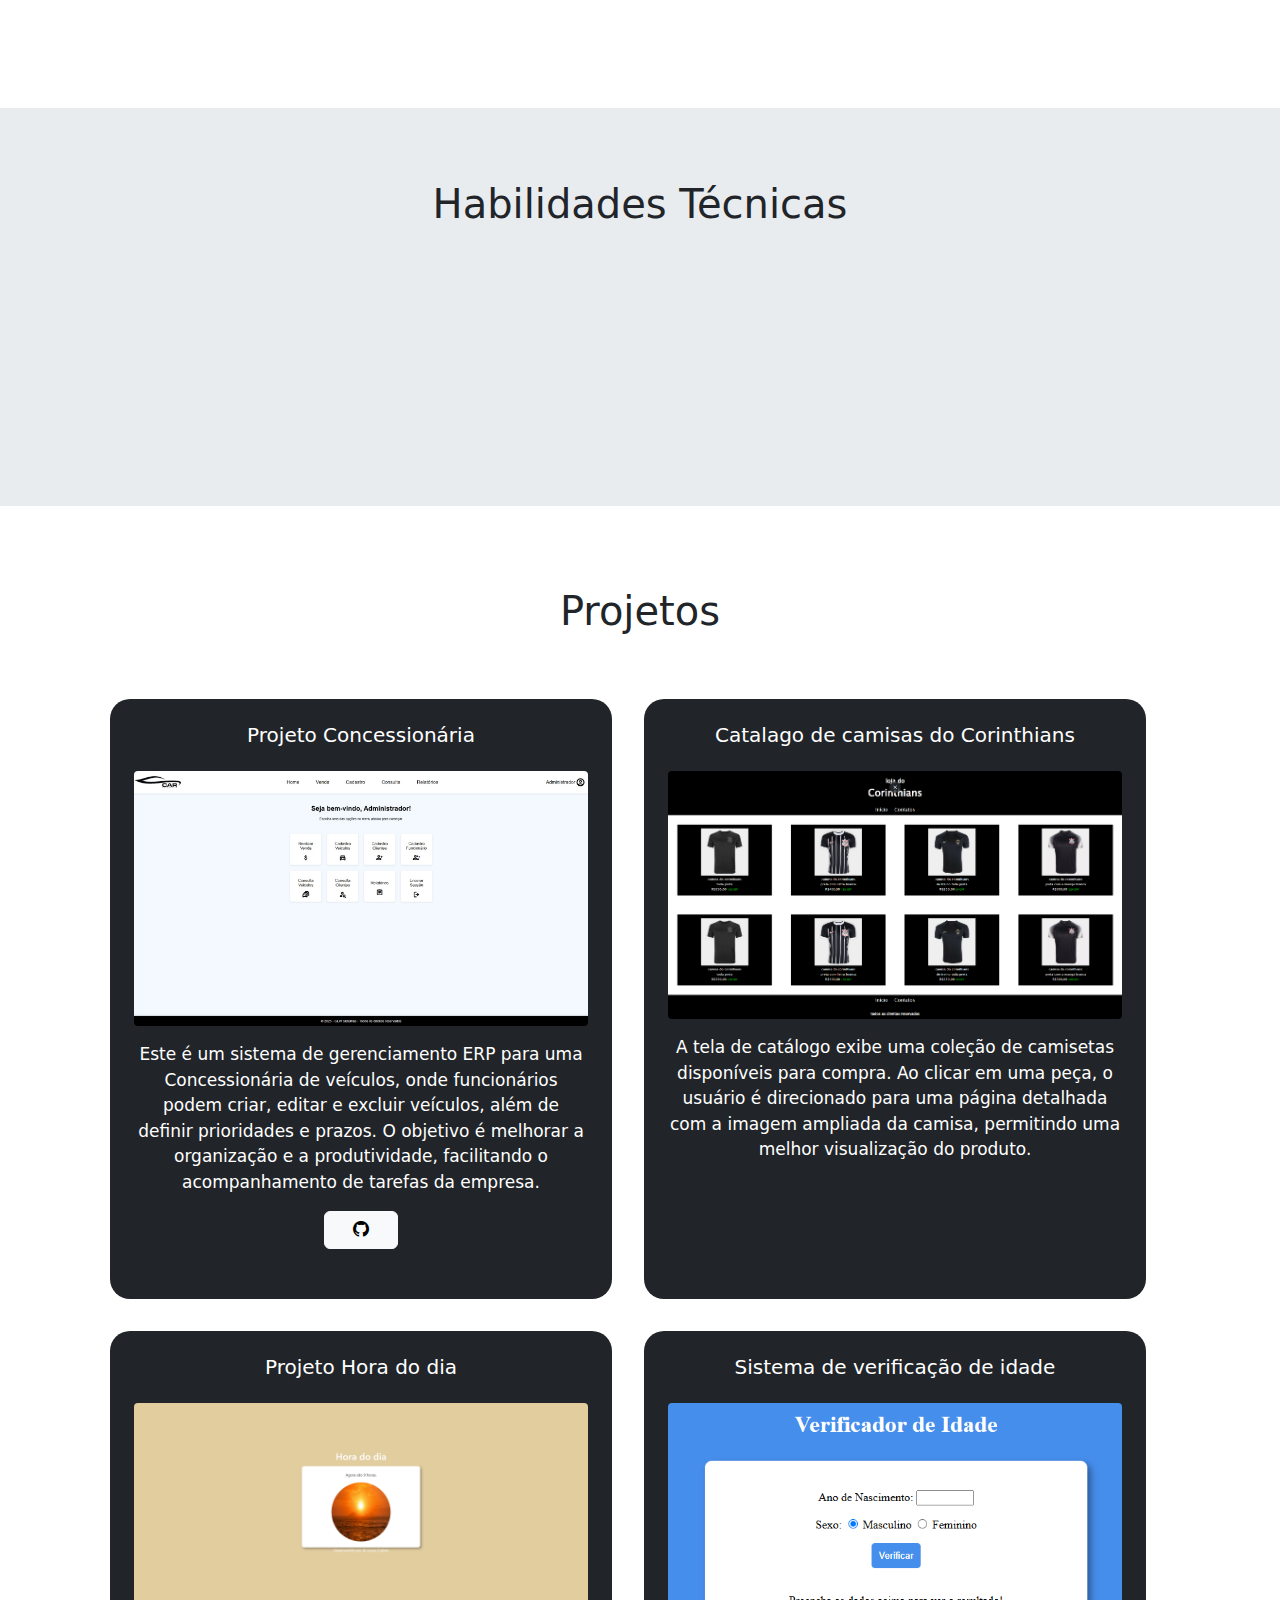
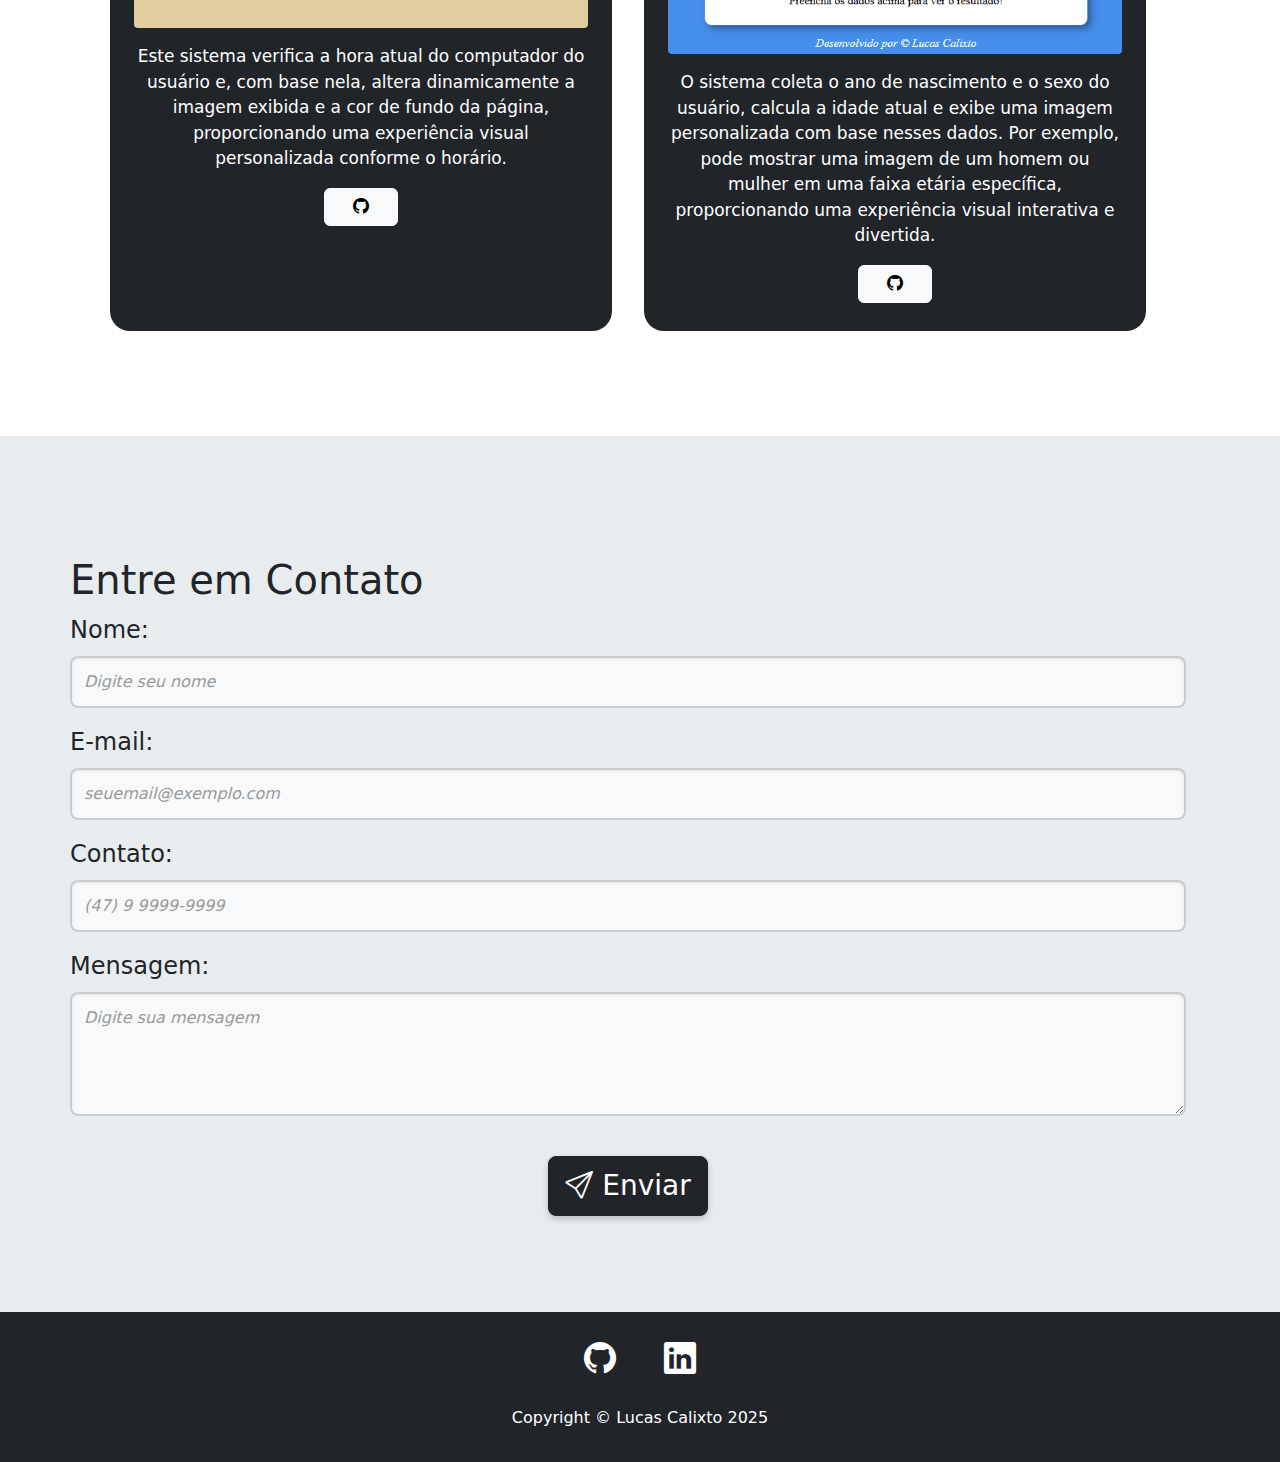
==== commit ed784fda: "ajusta estilo do layout, melhora responsividade dos cards e otimiza a estrutura do HTML" ====
--- a/index.html
+++ b/index.html
@@ -51,13 +51,13 @@
 
   <!-- Sobre Mim -->
   <section id="sobre">
-    <div id="distancia" class="row">
+    <div id="distancia" class="row mt-4">
       <h1 class="text-center">Sobre mim</h1>
-      <div id="txtsobre" class="col-lg-4">
+      <div id="txtsobre" class="col-6 p-4">
         <img id="imgminha" class="rounded-circle p-4" src="assets/img/foto.jpg" alt="Foto do desenvolvedor" />
-        <p class="masthead-subheading font-weight-light p-4 fs-4">Desenvolvedor Full-stack</p>
-      </div>
-      <div id="txt" class="col-lg-4">
+        <p class="masthead-subheading font-weight-light fs-4">Desenvolvedor Full-stack</p>
+      </div>
+      <div id="txt" class="col-6 p-4">
         <p class="text-center fs-5">Olá, meu nome é Lucas Calixto de Souza, tenho 17 anos e sou de Joinville.
           Atualmente, estou no terceiro ano do Ensino Médio na Escola Tufi Dippe e curso Técnico em Desenvolvimento de
           Sistemas no SENAI.</p>
@@ -90,17 +90,16 @@
       <h1 class="text-center p-3">Projetos</h1>
       <div class="row p-4">
         <!-- Card 1 -->
-        <div class="col-lg-5 col-md-4 p-3 text-white">
-          <div id="card-projeto-1" class="card-body bg-dark p-4 text-center"
-            style="border-radius: 20px; height: 580px;">
+        <div class="col-md-6 col-12 p-3 text-white">
+          <div id="card-projeto-1" class="card-body bg-dark p-4 text-center">
             <h5 class="card-title">Projeto Concessionária</h5>
             <img src="assets/img/concessionaria.jpeg" class="card-img-top mt-4 mb-3 rounded-1" alt="Foto do projeto">
             <p class="card-text">Este é um sistema de gerenciamento ERP para uma Concessionária de veículos, onde
               funcionários podem criar, editar e excluir veículos, além de definir prioridades e prazos. O objetivo é
               melhorar a organização e a produtividade, facilitando o acompanhamento de tarefas da empresa.</p>
             <div class="text-center">
-              <a id="btngithub" class="btn btn-light" target="_blank" href="https://github.com/luc4as-calixto/Concessionaria"><i
-                  class="bi bi-github p-3"></i></a>
+              <a id="btngithub" class="btn btn-light" target="_blank"
+                href="https://github.com/luc4as-calixto/Concessionaria"><i class="bi bi-github p-3"></i></a>
             </div>
           </div>
         </div>
@@ -119,16 +118,16 @@
               semanais e mensais, bem como o saldo de veículos em estoque. Dessa forma, a ferramenta contribuirá para um
               gerenciamento mais eficiente, organizado e ágil das operações da concessionária.</p>
             <div class="text-center">
-              <a id="btngithub" class="btn btn-light" target="_blank" href="https://github.com/luc4as-calixto/Concessionaria"><i class="bi bi-github p-3"></i></a>
+              <a id="btngithub" class="btn btn-light" target="_blank"
+                href="https://github.com/luc4as-calixto/Concessionaria"><i class="bi bi-github p-3"></i></a>
             </div>
             <span class="close p-3">&times;</span>
           </div>
         </div>
 
         <!-- Card 2 -->
-        <div class="col-lg-5 col-md-4 p-3 text-white">
-          <div id="card-projeto-2" class="card-body bg-dark p-4 text-center"
-            style="border-radius: 20px; height: 580px;">
+        <div class="col-md-6 col-12 p-3 text-white">
+          <div id="card-projeto-2" class="card-body bg-dark p-4 text-center">
             <h5 class="card-title">Catalago de camisas do Corinthians</h5>
             <img src="assets/img/catalago.png" class="card-img-top mt-4 mb-3 rounded-1" alt="Foto do projeto2">
             <p class="card-text">A tela de catálogo exibe uma coleção de camisetas disponíveis para compra. Ao clicar em
@@ -157,16 +156,16 @@
         </div>
 
         <!-- Card 3 -->
-        <div class="col-lg-5 col-md-4 p-3 text-white">
-          <div id="card-projeto-3" class="card-body bg-dark p-4 text-center"
-            style="border-radius: 20px; height: 580px;">
+        <div class="col-md-6 col-12 p-3 text-white">
+          <div id="card-projeto-3" class="card-body bg-dark p-4 text-center">
             <h5 class="card-title">Projeto Hora do dia</h5>
             <img src="assets/img/projeto_hora_manha.png" class="card-img-top mt-4 mb-3 rounded-1" alt="Foto do projeto">
             <p class="card-text">Este sistema verifica a hora atual do computador do usuário e, com base nela, altera
               dinamicamente a imagem exibida e a cor de fundo da página, proporcionando uma experiência visual
               personalizada conforme o horário.</p>
             <div class="text-center">
-              <a id="btngithub" class="btn btn-light" target="_blank" href="https://github.com/luc4as-calixto/hora-do-dia"><i class="bi bi-github p-3"></i></a>
+              <a id="btngithub" class="btn btn-light" target="_blank"
+                href="https://github.com/luc4as-calixto/hora-do-dia"><i class="bi bi-github p-3"></i></a>
             </div>
           </div>
         </div>
@@ -194,23 +193,24 @@
             </ul>
             <img src="assets/img/projeto_hora_noite.png" alt="Foto do projeto" class="modal-img mt-4">
             <div class="text-center">
-              <a id="btngithub" class="btn btn-light" target="_blank" href="https://github.com/luc4as-calixto/hora-do-dia"><i class="bi bi-github p-3"></i></a>
+              <a id="btngithub" class="btn btn-light" target="_blank"
+                href="https://github.com/luc4as-calixto/hora-do-dia"><i class="bi bi-github p-3"></i></a>
             </div>
             <span class="close p-3">&times;</span>
           </div>
         </div>
 
         <!-- Card 4 -->
-        <div class="col-lg-5 col-md-4 p-3 text-white">
-          <div id="card-projeto-4" class="card-body bg-dark p-4 text-center"
-            style="border-radius: 20px; height: 580px;">
+        <div class="col-md-6 col-12 p-3 text-white">
+          <div id="card-projeto-4" class="card-body bg-dark p-4 text-center">
             <h5 class="card-title">Sistema de verificação de idade</h5>
             <img src="assets/img/projeto_idade.png" class="card-img-top mt-4 mb-3 rounded-1" alt="Foto do projeto2">
             <p class="card-text">O sistema coleta o ano de nascimento e o sexo do usuário, calcula a idade atual e exibe
               uma imagem personalizada com base nesses dados. Por exemplo, pode mostrar uma imagem de um homem ou mulher
               em uma faixa etária específica, proporcionando uma experiência visual interativa e divertida.</p>
             <div class="text-center">
-              <a id="btngithub" class="btn btn-light" target="_blank" href="https://github.com/luc4as-calixto/verificador-de-idade"><i class="bi bi-github p-3"></i></a>
+              <a id="btngithub" class="btn btn-light" target="_blank"
+                href="https://github.com/luc4as-calixto/verificador-de-idade"><i class="bi bi-github p-3"></i></a>
             </div>
           </div>
         </div>
@@ -227,9 +227,10 @@
             <p class="fs-4 mt-4">Essa funcionalidade torna a experiência do usuário mais envolvente, pois ele visualiza
               uma representação que reflete sua faixa etária e gênero. O sistema pode ser usado em sites de
               entretenimento, redes sociais ou até mesmo em aplicativos de fitness e saúde.</p>
-              <div class="text-center">
-                <a id="btngithub" class="btn btn-light" target="_blank" href="https://github.com/luc4as-calixto/verificador-de-idade"><i class="bi bi-github p-3"></i></a>
-              </div>
+            <div class="text-center">
+              <a id="btngithub" class="btn btn-light" target="_blank"
+                href="https://github.com/luc4as-calixto/verificador-de-idade"><i class="bi bi-github p-3"></i></a>
+            </div>
             <span class="close p-3">&times;</span>
           </div>
         </div>
@@ -242,7 +243,7 @@
 
     <!-- Mensagens -->
     <div class="row justify-content-center">
-      <div class="col-8 col-md-6 mt-4">
+      <div class="col-6 mt-4">
         <div id="success-message" class="alert alert-success d-none">
           Mensagem enviada com sucesso! 🎉
         </div>
@@ -252,7 +253,7 @@
     <!-- Mensagem de erro -->
 
     <div class="row justify-content-center">
-      <div class="col-8 col-md-6 mt-4">
+      <div class="col-6 mt-4">
         <div id="alert-message-erronumber" class="alert alert-danger d-none" role="alert">
           <p>Por favor, insira um número de WhatsApp válido com 11 dígitos.</p>
         </div>
@@ -260,7 +261,7 @@
     </div>
 
     <div class="row">
-      <div class="col-12 col-md-12  ">
+      <div class="col-12 ">
         <form id="contato-form" class="container mt-4 mb-5">
           <h1>Entre em Contato</h1>
           <div class="mb-3">
--- a/css/styles.css
+++ b/css/styles.css
@@ -195,7 +195,6 @@
 #txtsobre {
   width: 350px;
   align-items: center;
-  padding: 10px;
 }
 
 #txt {
@@ -260,7 +259,7 @@
 }
 
 /* Inicia invisível e sem animação */
-#txt1, #txt2 {
+#txt1, #txt2{
   opacity: 0;
   transform: translateX(0);
 }
@@ -310,13 +309,6 @@
   margin-top: 15px;
 }
 
-#imgprojetos {
-  max-width: 100%;
-  height: auto;
-  display: block;
-  margin: 0 auto;
-}
-
 #card-projeto {
   box-shadow: 0px 8px 10px rgba(0, 0, 0, 0.6);
 }
@@ -325,6 +317,9 @@
   cursor: pointer;
   font-size: 17px;
   transition: transform 0.3s ease;
+  border-radius: 20px; 
+  min-height: 600px;
+  height: auto; 
 }
 
 #card-projeto-1:hover, #card-projeto-2:hover, #card-projeto-3:hover, #card-projeto-4:hover {
